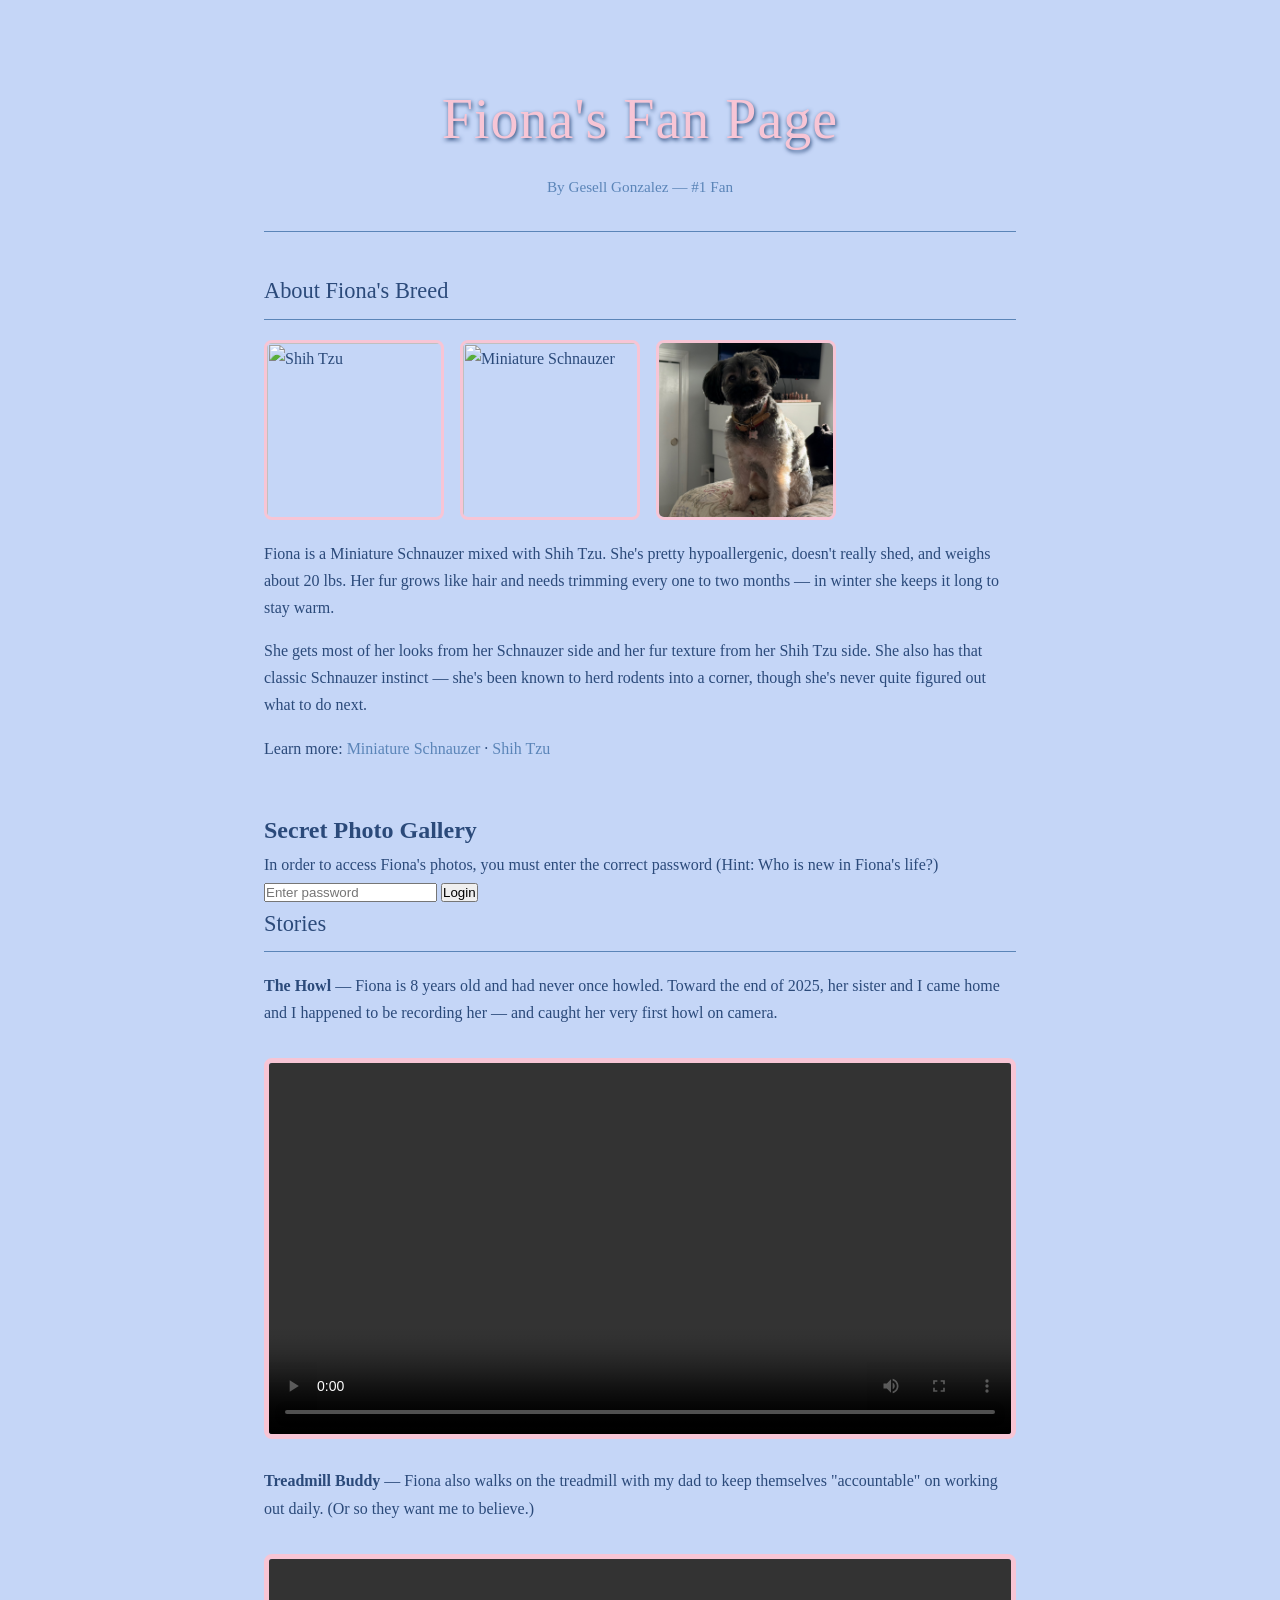
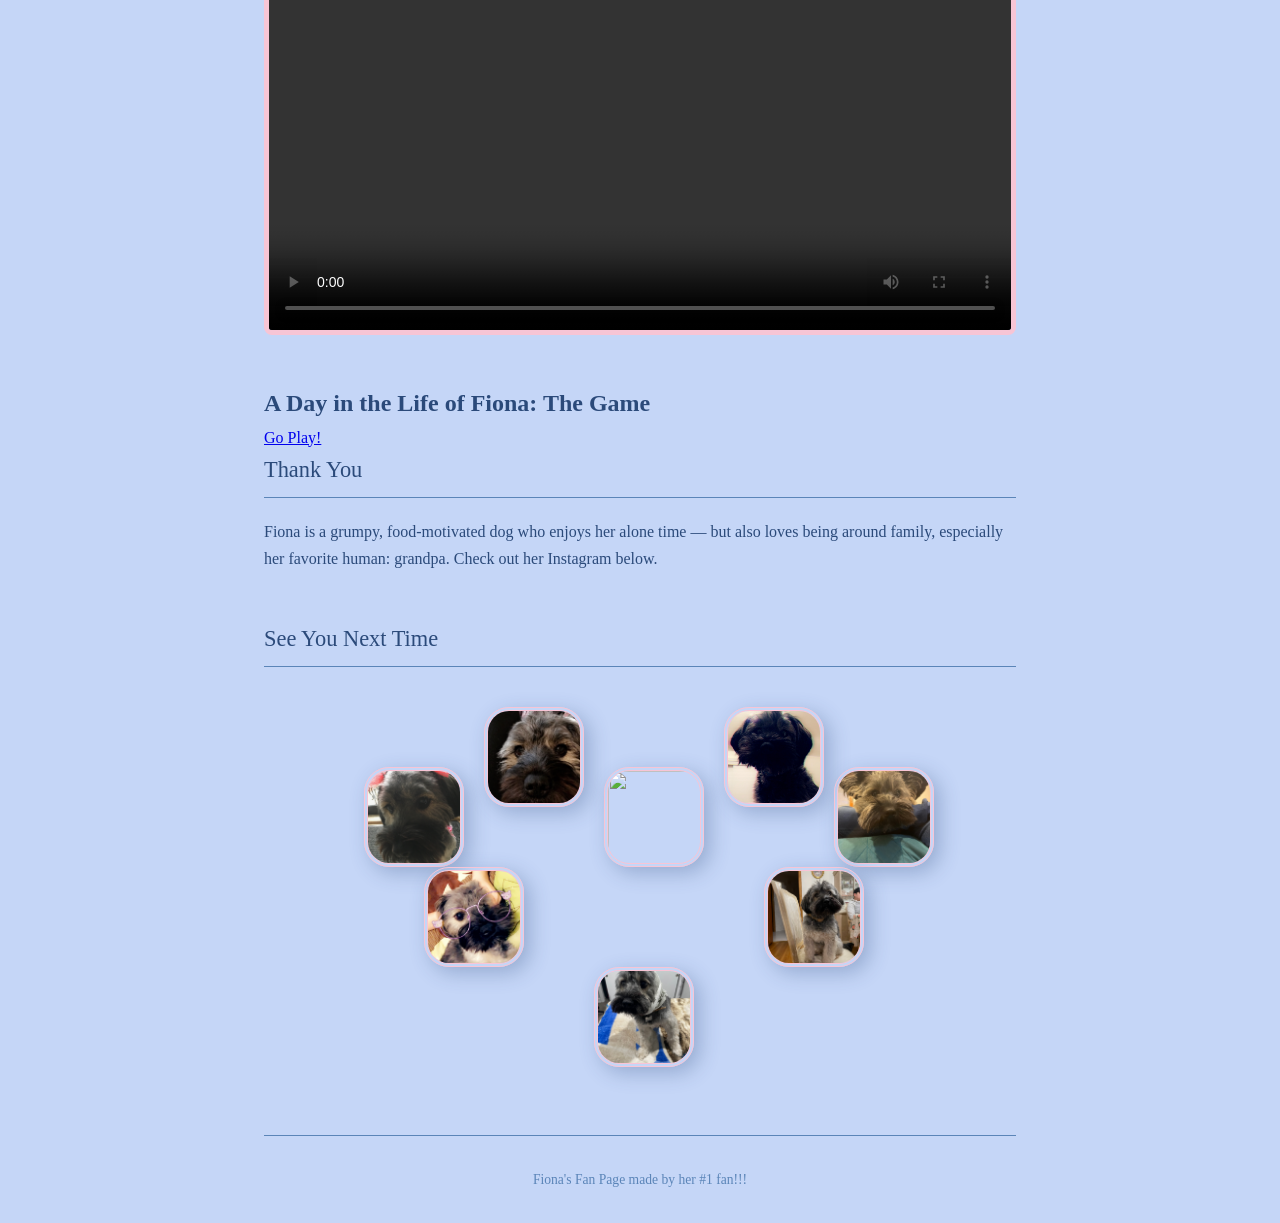
==== index.html @ a0907a74 "Website working (live server not working)" ====
<html>
  <head>
    <meta charset="UTF-8">
    <meta name="viewport" content="width=device-width, initial-scale=1.0">
    <title>Fiona's Fan Page</title>
    <link rel="stylesheet" href="style.css">
    <script src="https://cdnjs.cloudflare.com/ajax/libs/p5.js/1.10.0/p5.min.js"></script>
    <script src="https://cdnjs.cloudflare.com/ajax/libs/p5.js/1.10.0/addons/p5.sound.min.js"></script>
  </head>
  <body>

    <!-- HEADER -->
    <header>
      <h1>Fiona's Fan Page</h1>
      <p>By Gesell Gonzalez — #1 Fan</p>
    </header>

    <!-- BREED SECTION -->
    <section id="breed">
      <h2>About Fiona's Breed</h2>

      <div class="breed-images">
        <img src="https://www.akc.org/wp-content/uploads/2017/11/Shih-Tzu-On-White-01.jpg" alt="Shih Tzu">
        <img src="https://www.akc.org/wp-content/uploads/2017/11/Miniature-Schnauzer-On-White-01.jpg" alt="Miniature Schnauzer">
        <img src="media/fiona/mainFiona.jpg" alt="Fiona">
      </div>

      <p>Fiona is a Miniature Schnauzer mixed with Shih Tzu. She's pretty hypoallergenic, doesn't really shed, and weighs about 20 lbs. Her fur grows like hair and needs trimming every one to two months — in winter she keeps it long to stay warm.</p>
      <p>She gets most of her looks from her Schnauzer side and her fur texture from her Shih Tzu side. She also has that classic Schnauzer instinct — she's been known to herd rodents into a corner, though she's never quite figured out what to do next.</p>
      
      <p>
        Learn more:
        <a href="https://www.akc.org/dog-breeds/miniature-schnauzer" target="_blank">Miniature Schnauzer</a> ·
        <a href="https://www.akc.org/dog-breeds/shih-tzu/" target="_blank">Shih Tzu</a>
      </p>
    </section>

    <!-- PHOTOS SECTION -->
      <h2>Secret Photo Gallery</h2>
      <p> In order to access Fiona's photos, you must enter the correct password (Hint: Who is new in Fiona's life?)</p>  

      <input type="password" id="passwordField" placeholder="Enter password">
      <button onclick="checkPassword()">Login</button>

      <p id="message" style="color: red;"></p>

      <script>
        function checkPassword() {
          const password = document.getElementById("passwordField").value;
          const correctPassword = "Penny"; 

          if (password === correctPassword) window.location.href = "gallery.html";
          else document.getElementById("message").innerText = "Incorrect password. Try again.";
        }
      </script>
      
    <!-- <section id="sketch3D">
      <h2>Secret Photo Gallery</h2>
      <p> In order to access Fiona's photos, you must enter the correct password (Hint: Who is new in Fiona's life?)</p>
      <p> Once you are in, use the left and right arrow keys to cycle through her photos. Once you're done, zoom out for a surprise!</p>
      <div id="sketch3D-canvas"></div>
      <p id="sketch3D-counter" style="text-align: right; color: #888780; font-size: 0.85rem; margin-top: 0.5rem;"></p>
      <script src="sketch3D.js"></script>
    </section> -->

    <!-- STORIES SECTION -->
    <section id="stories">
      <h2>Stories</h2>

      <p><strong>The Howl</strong> — Fiona is 8 years old and had never once howled. Toward the end of 2025, her sister and I came home and I happened to be recording her — and caught her very first howl on camera.</p>
      <video controls>
        <source src="media/fiona/fionaHowl.mp4">
      </video>

      <p style="margin-top: 1.75rem;"><strong>Treadmill Buddy</strong> — Fiona also walks on the treadmill with my dad to keep themselves "accountable" on working out daily. (Or so they want me to believe.)</p>
      <video controls>
        <source src="media/fiona/fionaTreadmill.mp4">
      </video>
    </section>
    
    <!-- GAME SECTION -->
    <h2>A Day in the Life of Fiona: The Game</h2>
    <a href="game.html">Go Play!</a>

    <!-- <section id="game">
      <h2>A Day in the Life of Fiona: The Game</h2>
      <div id="game-canvas"></div>
      <script src="sketchGame.js"></script>
    </section> -->

    <!-- OUTRO SECTION -->
    <section id="about">
      <h2>Thank You</h2>
      <p>Fiona is a grumpy, food-motivated dog who enjoys her alone time — but also loves being around family, especially her favorite human: grandpa. Check out her Instagram below.</p>

      <div class="instagram-wrapper">
        <blockquote class="instagram-media" data-instgrm-captioned
          data-instgrm-permalink="https://www.instagram.com/p/DNeigX-MzYV/?utm_source=ig_embed&utm_campaign=loading"
          data-instgrm-version="14"
          style="background:#FFF; border:0; border-radius:8px; box-shadow:0 0 1px rgba(0,0,0,0.5),0 1px 10px rgba(0,0,0,0.15); max-width:540px; padding:0; width:100%;">
        </blockquote>
        <script async src="//www.instagram.com/embed.js"></script>
      </div>
    </section>

    <!-- END PHOTOS -->
    <section id="end-photos">
      <h2>See You Next Time</h2>
      <div id="heart-container">
        <img src="media/fiona/fe1.jpeg" class="end" id="e1">
        <img src="media/fiona/fe2.jpeg" class="end" id="e2">
        <img src="media/fiona/fe3.jpeg" class="end" id="e3">
        <img src="media/fiona/fe4.jpeg" class="end" id="e4">
        <img src="media/fiona/fe5.jpeg" class="end" id="e5">
        <img src="media/fiona/fe6.jpeg" class="end" id="e6">
        <img src="media/fiona/fe7.jpeg" class="end" id="e7">
        <img src="media/fiona/fe8.jpeg" class="end" id="e8">
      </div>
    </section>

    <footer>
      <p>Fiona's Fan Page made by her #1 fan!!!</p>
    </footer>

  </body>
</html>
---- style.css ----
/*
  Color Palette:
  - periwinkle-blue: ##c5d6f7   (page background)
  - pink: #F7C5D5  (title, accents, hover)
  - dark-blue: #2B4A7A  (headings, strong text)
  - mid-blue: #5B85B8  (links, borders, dividers)
  - white: #FFFFFF  (canvas backgrounds, inputs)
*/

/* ===== BASE ===== */
* { box-sizing: border-box; margin: 0; padding: 0; }

body {
  font-family: Georgia, serif;
  background: #c5d6f7;
  color: #2B4A7A;
  max-width: 800px;
  margin: 0 auto;
  padding: 2rem 1.5rem;
  line-height: 1.7;
}

/* ===== HEADER ===== */
header {
  text-align: center;
  padding: 2.5rem 0 2rem;
  border-bottom: 1px solid #5B85B8;
  margin-bottom: 2.5rem;
}

header h1 {
  font-family: 'Brush Script MT', cursive;
  font-size: 3.5rem;
  font-weight: normal;
  color: #F7C5D5;
  text-shadow: 1px 2px 4px rgb(43, 74, 122);
  letter-spacing: 1px;
}

header p {
  color: #5B85B8;
  font-size: 0.95rem;
  margin-top: 0.4rem;
}

/* ===== SECTIONS ===== */
section {
  margin-bottom: 3rem;
}

section h2 {
  font-size: 1.4rem;
  font-weight: normal;
  color: #2B4A7A;
  border-bottom: 1px solid #5B85B8;
  padding-bottom: 0.5rem;
  margin-bottom: 1.25rem;
}

section p {
  margin-bottom: 1rem;
  font-size: 1rem;
}

section a {
  color: #5B85B8;
  text-decoration: none;
}

section a:hover {
  color: #F7C5D5;
  text-decoration: underline;
}

/* ===== PHOTO GRID ===== */
.photo-grid {
  display: grid;
  grid-template-columns: repeat(auto-fill, minmax(180px, 1 fr));
  gap: 10px;
}

.photo-grid img {
  width: 100%;
  aspect-ratio: 1;
  object-fit: cover;
  border-radius: 8px;
  display: block;
}

.photo-grid img[src=""] {
  background: #5B85B8;
  min-height: 180px;
}

/* ===== BREED IMAGES ===== */
.breed-images {
  display: flex;
  gap: 1rem;
  margin: 1.25rem 0;
  flex-wrap: wrap;
}

.breed-images img {
  width: 180px;
  height: 180px;
  object-fit: cover;
  border-radius: 8px;
  border: 3px solid #F7C5D5;
}

/* ===== VIDEO ===== */
video {
  width: 100%;
  border-radius: 8px;
  margin-top: 1rem;
  background: #5B85B8;
  border: 5px solid #F7C5D5;
}

/* ===== PHOTO SUBSECTIONS ===== */
.photo-subsection {
  margin-bottom: 2rem;
}

.photo-subsection h3 {
  font-weight: normal;
  color: #5B85B8;
  margin-bottom: 0.75rem;
  text-transform: uppercase;
  letter-spacing: 0.08em;
  font-size: 0.8rem;
}

/* ===== 3D SKETCH CANVAS ===== */
#sketch3D-canvas {
  display: block;
  width: 100%;
  height: 500px;
  border-radius: 8px;
  background: #2B4A7A;
}

#sketch3D-counter {
  text-align: right;
  color: #5B85B8;
  font-size: 0.85rem;
  margin-top: 0.5rem;
}

/* ===== MINIGAME CANVAS ===== */
#game-canvas {
  width: 100%;
  height: 500px;
  border-radius: 8px;
  background: #2B4A7A;
}

/* ===== PASSWORD SCREEN ===== */
#sketch3D-canvas input {
  display: block;
  margin: 1rem auto 0.5rem;
  padding: 0.5rem 1rem;
  font-family: Georgia, serif;
  font-size: 0.95rem;
  color: #2B4A7A;
  background: rgba(255, 255, 255, 0.95);
  border: 1px solid #5B85B8;
  border-radius: 8px;
  outline: none;
  width: 200px;
  text-align: center;
}

#sketch3D-canvas input:focus {
  border-color: #F7C5D5;
}

#sketch3D-canvas button {
  display: block;
  margin: 0 auto;
  padding: 0.4rem 1.5rem;
  font-family: Georgia, serif;
  font-size: 0.9rem;
  color: #2B4A7A;
  background: rgba(255, 255, 255, 0.95);
  border: 1px solid #5B85B8;
  border-radius: 8px;
  cursor: pointer;
}

#sketch3D-canvas button:hover {
  background: #F7C5D5;
  border-color: #F7C5D5;
  color: #2B4A7A;
}

#sketch3D-canvas p {
  text-align: center;
  color: #F7C5D5;
  font-size: 0.85rem;
  margin-top: 0.5rem;
}

/* ===== INSTAGRAM EMBED ===== */
.instagram-wrapper {
  margin-top: 1rem;
}

/* ===== HEART PHOTO COLLAGE ===== */
#heart-container {
  position: relative;
  width: 100%;
  height: 400px;
}

.end {
  position: absolute;
  border-radius: 25px;
  border: 4px double #F7C5D5;
  width: 100px;
  height: 100px;
  object-fit: cover;
  box-shadow: 6px 6px 20px rgba(43, 74, 122, 0.3);
}

#e1 { top: 80px;  left: 340px; }
#e2 { top: 20px;  left: 220px; }
#e3 { top: 20px;  left: 460px; }
#e4 { top: 80px;  left: 100px; }
#e5 { top: 80px;  left: 570px; }
#e6 { top: 180px; left: 160px; }
#e7 { top: 180px; left: 500px; }
#e8 { top: 280px; left: 330px; }

/* ===== FOOTER ===== */
footer {
  text-align: center;
  color: #5B85B8;
  font-size: 0.85rem;
  padding-top: 2rem;
  border-top: 1px solid #5B85B8;
}
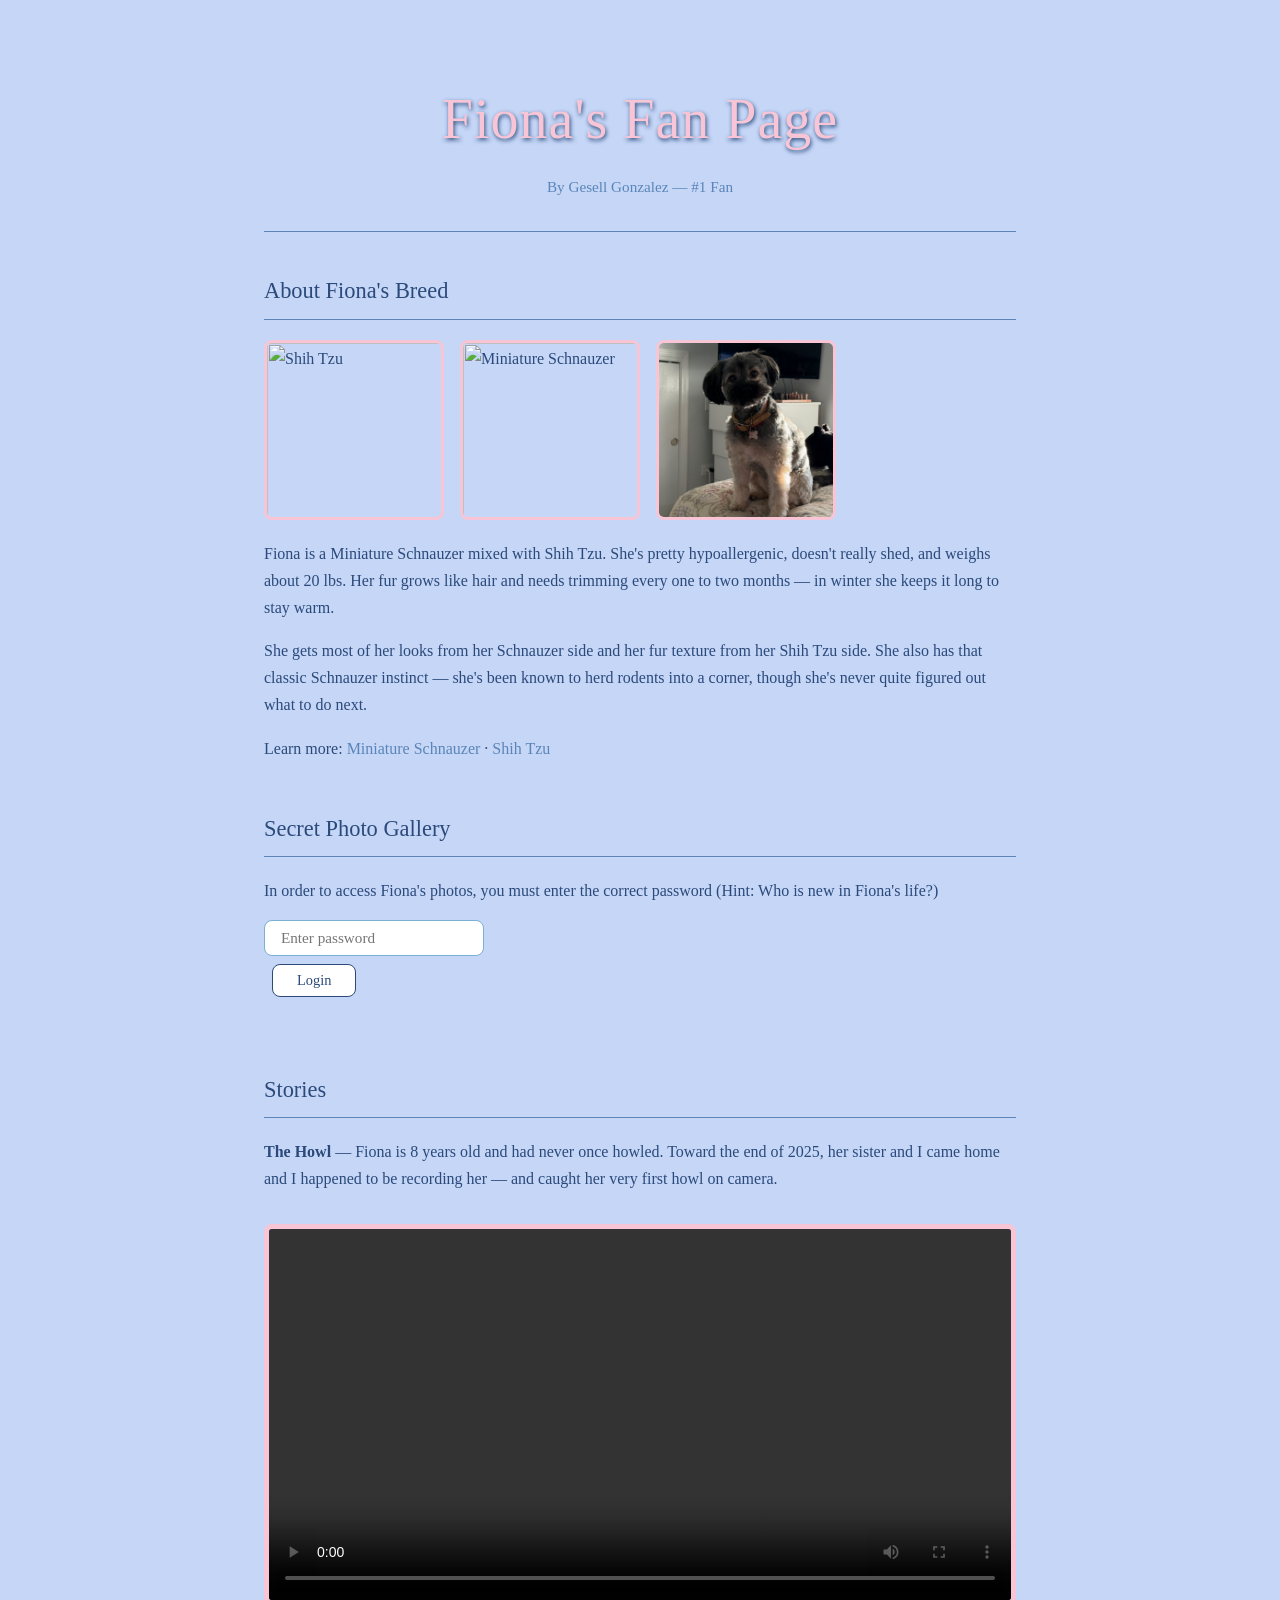
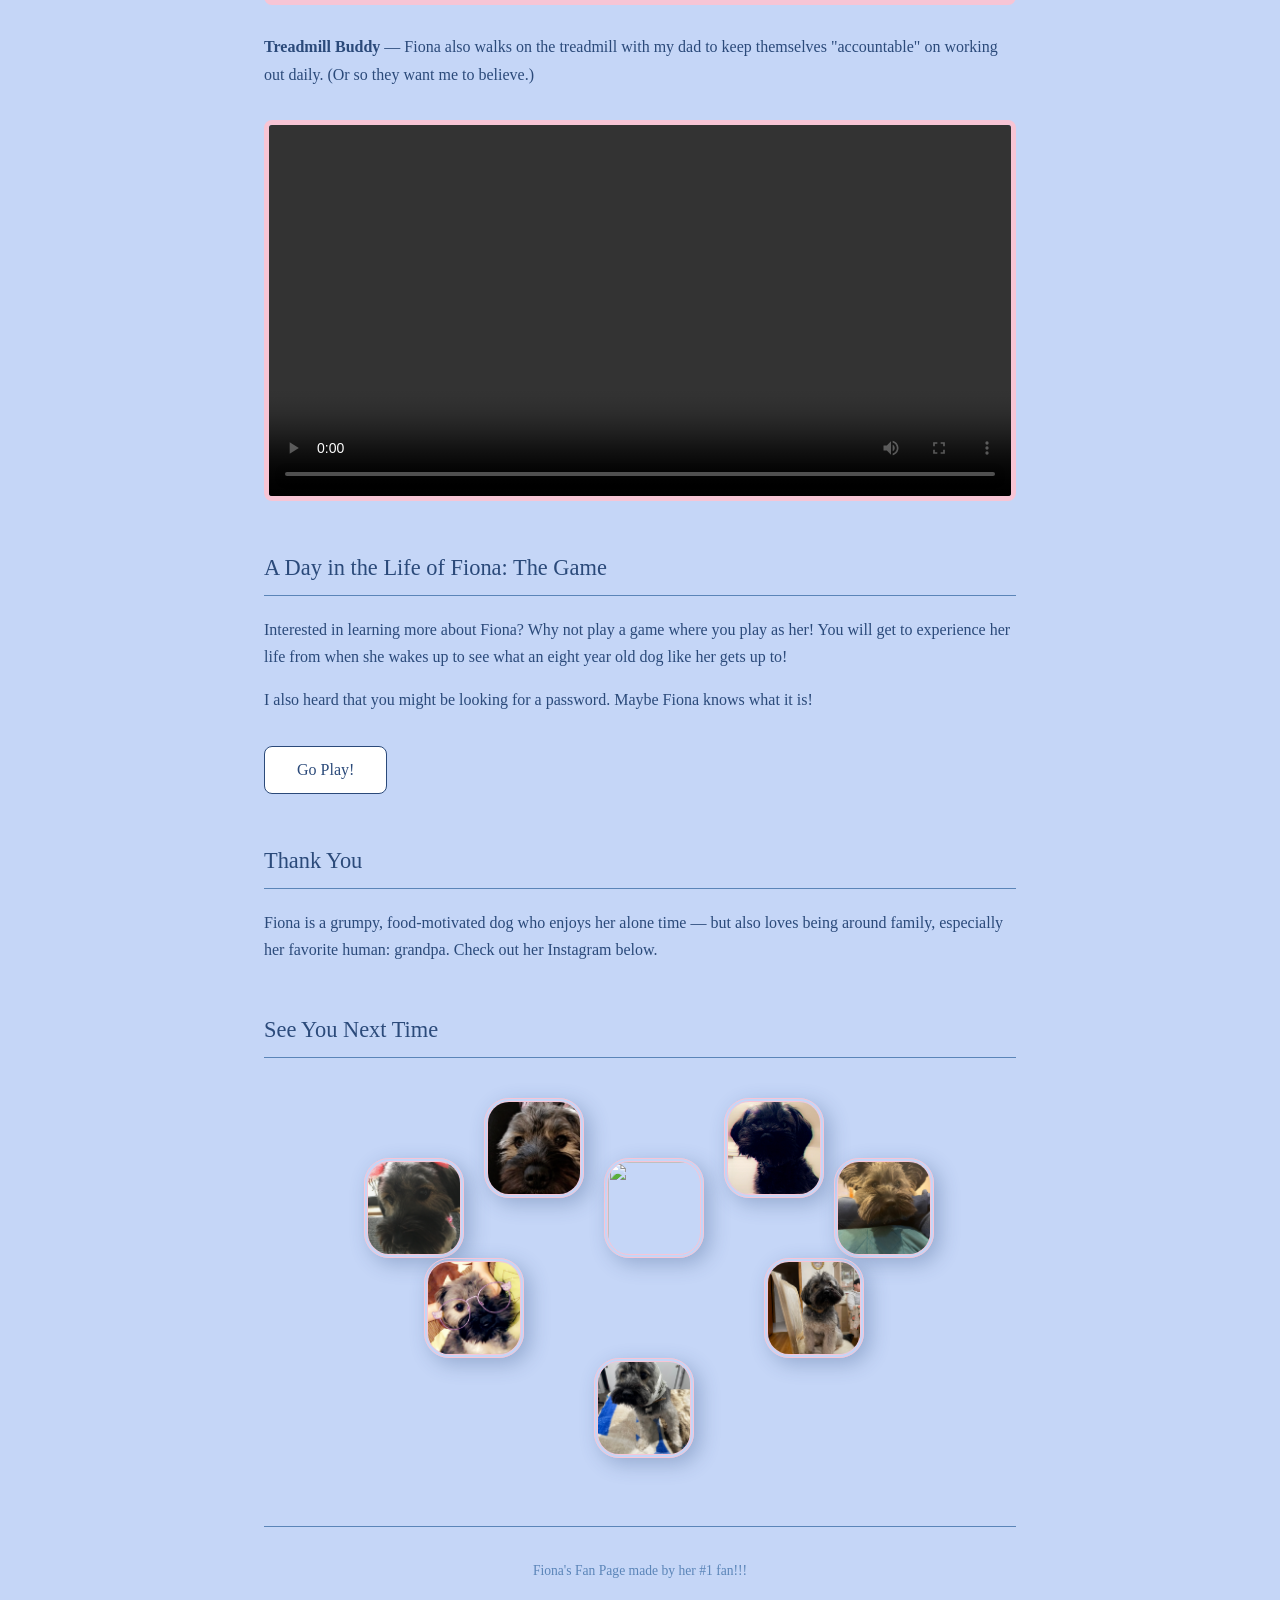
==== commit 81e0dc86: "Added media, arrow functionality on gallery, styling of links" ====
--- a/index.html
+++ b/index.html
@@ -36,6 +36,7 @@
     </section>
 
     <!-- PHOTOS SECTION -->
+    <section id = "photosIntro">
       <h2>Secret Photo Gallery</h2>
       <p> In order to access Fiona's photos, you must enter the correct password (Hint: Who is new in Fiona's life?)</p>  
 
@@ -49,19 +50,11 @@
           const password = document.getElementById("passwordField").value;
           const correctPassword = "Penny"; 
 
-          if (password === correctPassword) window.location.href = "gallery.html";
+          if (password === correctPassword) window.location.href = "/gallery.html"; // Change to "gallery.html"
           else document.getElementById("message").innerText = "Incorrect password. Try again.";
         }
       </script>
-      
-    <!-- <section id="sketch3D">
-      <h2>Secret Photo Gallery</h2>
-      <p> In order to access Fiona's photos, you must enter the correct password (Hint: Who is new in Fiona's life?)</p>
-      <p> Once you are in, use the left and right arrow keys to cycle through her photos. Once you're done, zoom out for a surprise!</p>
-      <div id="sketch3D-canvas"></div>
-      <p id="sketch3D-counter" style="text-align: right; color: #888780; font-size: 0.85rem; margin-top: 0.5rem;"></p>
-      <script src="sketch3D.js"></script>
-    </section> -->
+    </section>
 
     <!-- STORIES SECTION -->
     <section id="stories">
@@ -79,14 +72,12 @@
     </section>
     
     <!-- GAME SECTION -->
-    <h2>A Day in the Life of Fiona: The Game</h2>
-    <a href="game.html">Go Play!</a>
-
-    <!-- <section id="game">
+    <section id = "gameIntro">
       <h2>A Day in the Life of Fiona: The Game</h2>
-      <div id="game-canvas"></div>
-      <script src="sketchGame.js"></script>
-    </section> -->
+      <p>Interested in learning more about Fiona? Why not play a game where you play as her! You will get to experience her life from when she wakes up to see what an eight year old dog like her gets up to!</p>
+      <p>I also heard that you might be looking for a password. Maybe Fiona knows what it is!</p>
+      <a id = "game-link" href="/game.html">Go Play!</a> <!-- Change to "game.html"-->
+    </section>
 
     <!-- OUTRO SECTION -->
     <section id="about">
--- a/style.css
+++ b/style.css
@@ -131,6 +131,49 @@
   font-size: 0.8rem;
 }
 
+/* ===== PASSWORD GATE ===== */
+#passwordField {
+  display: block;
+  margin: 1rem 0 0.5rem;
+  padding: 0.5rem 1rem;
+  font-family: Georgia, serif;
+  font-size: 0.95rem;
+  color: #2B4A7A;
+  background: #ffffff;
+  border: 1px solid #7BAFD4;
+  border-radius: 8px;
+  outline: none;
+  width: 220px;
+}
+
+#passwordField:focus {
+  border-color: #2B4A7A;
+}
+
+#passwordField + button {
+  display: inline-block;
+  padding: 0.45rem 1.5rem;
+  font-family: Georgia, serif;
+  font-size: 0.9rem;
+  color: #2B4A7A;
+  background: #ffffff;
+  border: 1px solid #2B4A7A;
+  border-radius: 8px;
+  cursor: pointer;
+  margin-left: 0.5rem;
+}
+
+#passwordField + button:hover {
+  background: #F7C5D5;
+  border-color: #F7C5D5;
+}
+
+#message {
+  font-size: 0.85rem;
+  margin-top: 0.4rem;
+  min-height: 1.2rem;
+}
+
 /* ===== 3D SKETCH CANVAS ===== */
 #sketch3D-canvas {
   display: block;
@@ -147,58 +190,33 @@
   margin-top: 0.5rem;
 }
 
+/* ===== GAME LINK BUTTON ===== */
+#game-link {
+  display: inline-block;
+  margin-top: 1rem;
+  padding: 0.6rem 2rem;
+  font-family: Georgia, serif;
+  font-size: 1rem;
+  color: #2B4A7A;
+  background: #ffffff;
+  border: 1px solid #2B4A7A;
+  border-radius: 8px;
+  text-decoration: none;
+  cursor: pointer;
+}
+
+#game-link:hover {
+  background: #F7C5D5;
+  border-color: #F7C5D5;
+  color: #2B4A7A;
+}
+
 /* ===== MINIGAME CANVAS ===== */
 #game-canvas {
   width: 100%;
   height: 500px;
   border-radius: 8px;
   background: #2B4A7A;
-}
-
-/* ===== PASSWORD SCREEN ===== */
-#sketch3D-canvas input {
-  display: block;
-  margin: 1rem auto 0.5rem;
-  padding: 0.5rem 1rem;
-  font-family: Georgia, serif;
-  font-size: 0.95rem;
-  color: #2B4A7A;
-  background: rgba(255, 255, 255, 0.95);
-  border: 1px solid #5B85B8;
-  border-radius: 8px;
-  outline: none;
-  width: 200px;
-  text-align: center;
-}
-
-#sketch3D-canvas input:focus {
-  border-color: #F7C5D5;
-}
-
-#sketch3D-canvas button {
-  display: block;
-  margin: 0 auto;
-  padding: 0.4rem 1.5rem;
-  font-family: Georgia, serif;
-  font-size: 0.9rem;
-  color: #2B4A7A;
-  background: rgba(255, 255, 255, 0.95);
-  border: 1px solid #5B85B8;
-  border-radius: 8px;
-  cursor: pointer;
-}
-
-#sketch3D-canvas button:hover {
-  background: #F7C5D5;
-  border-color: #F7C5D5;
-  color: #2B4A7A;
-}
-
-#sketch3D-canvas p {
-  text-align: center;
-  color: #F7C5D5;
-  font-size: 0.85rem;
-  margin-top: 0.5rem;
 }
 
 /* ===== INSTAGRAM EMBED ===== */
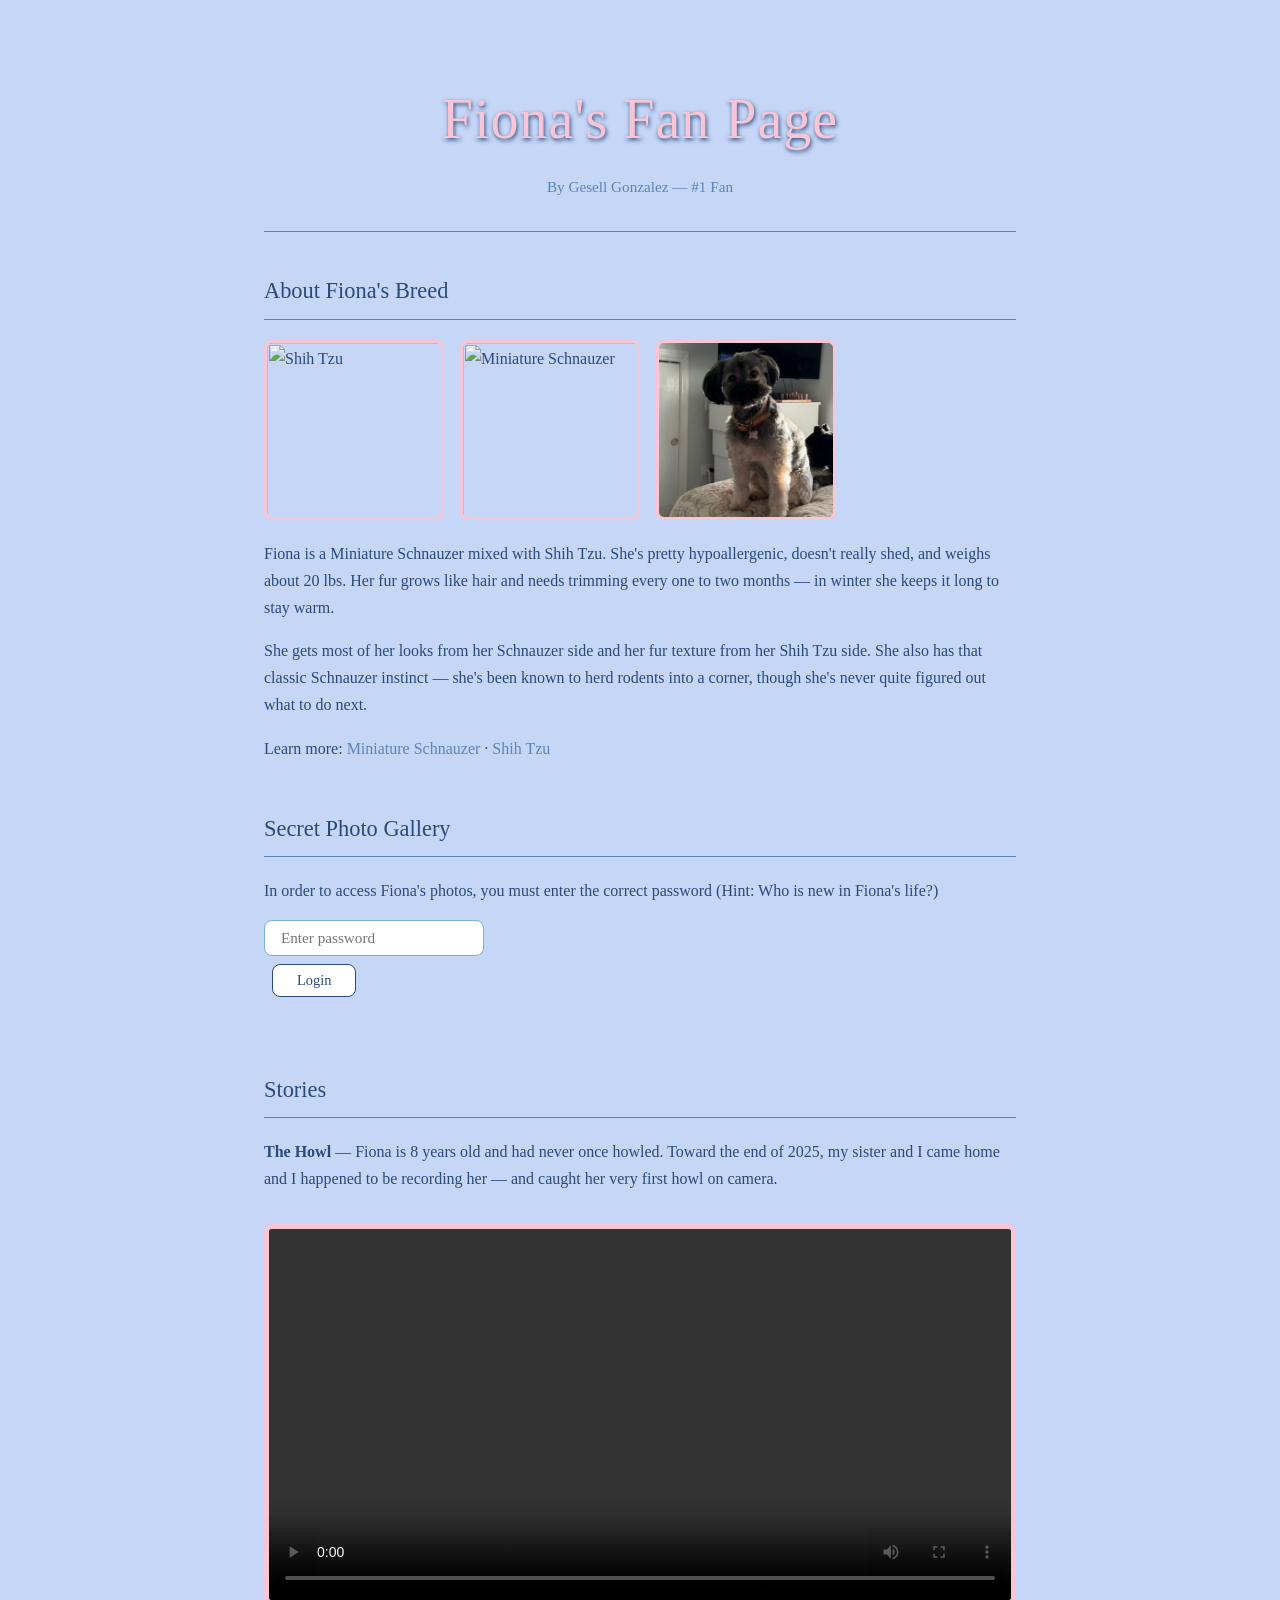
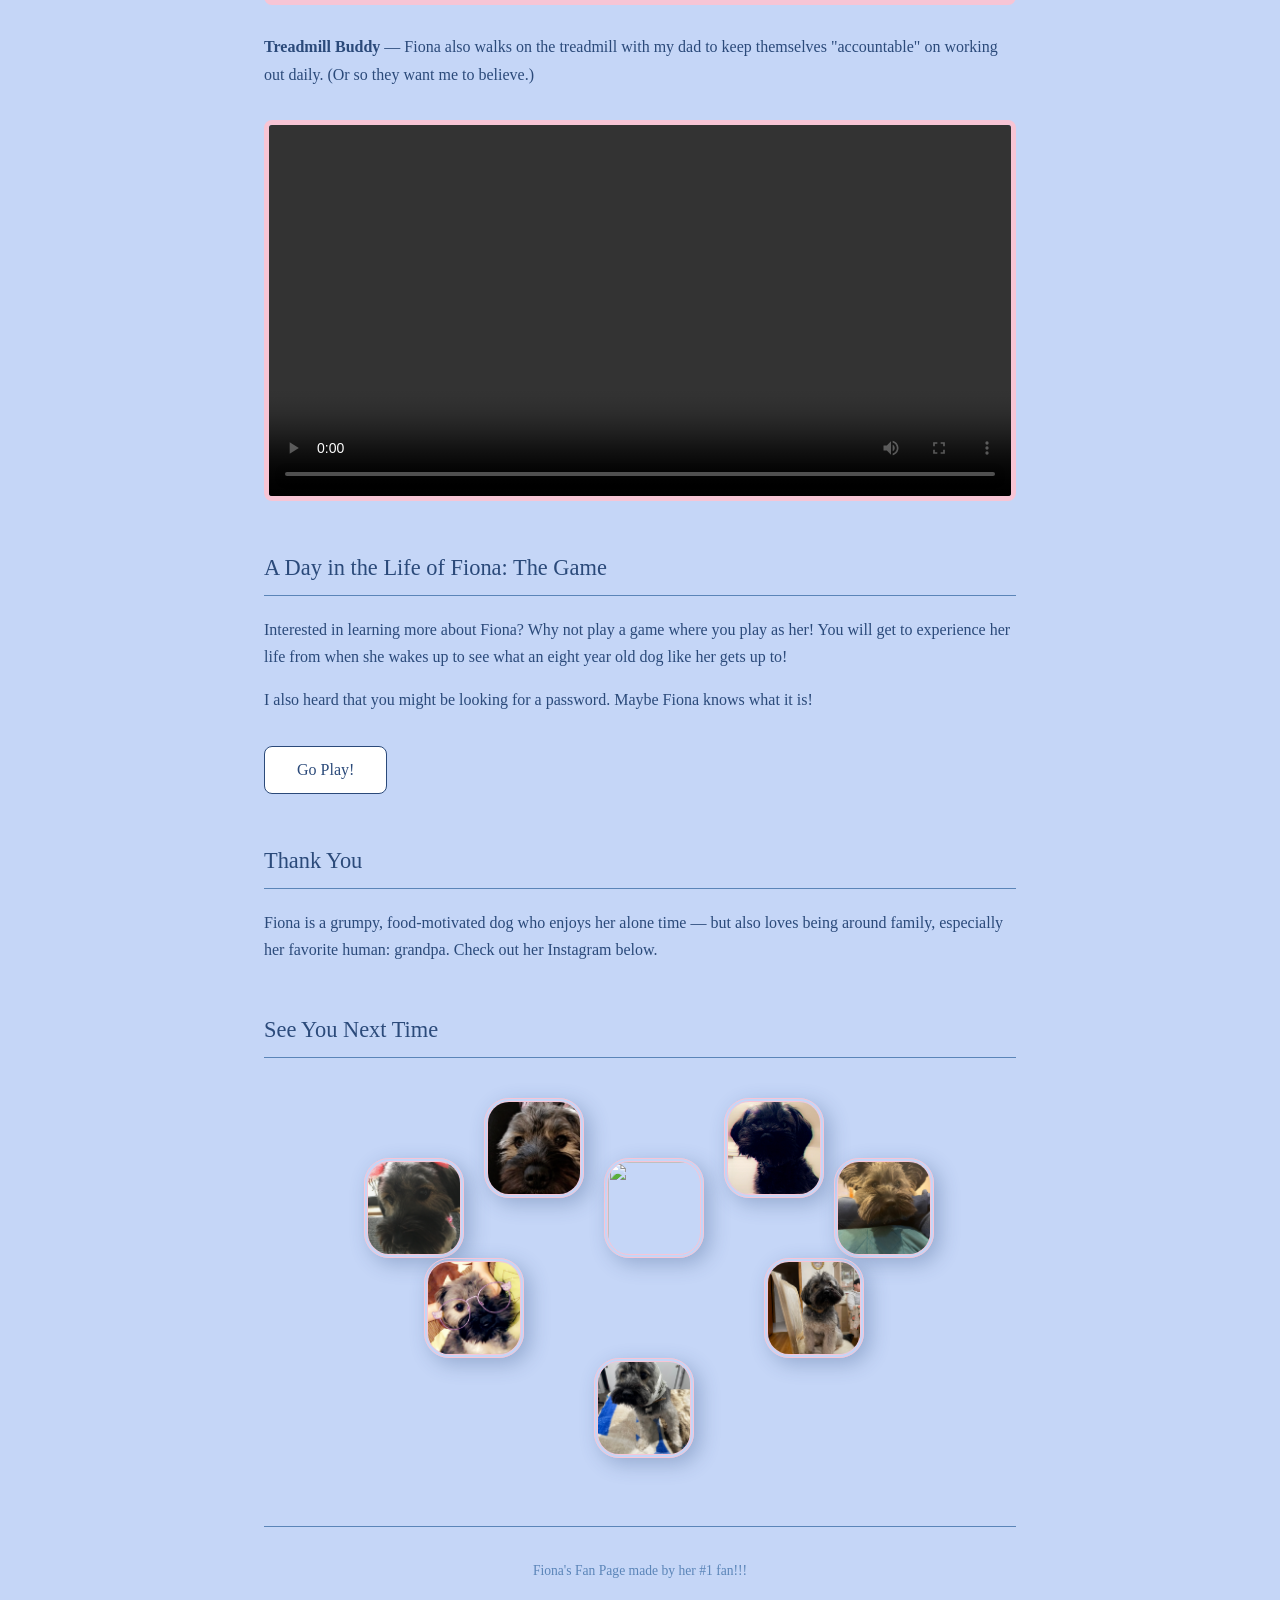
==== commit f5a72c05: "HTML edit" ====
--- a/index.html
+++ b/index.html
@@ -60,7 +60,7 @@
     <section id="stories">
       <h2>Stories</h2>
 
-      <p><strong>The Howl</strong> — Fiona is 8 years old and had never once howled. Toward the end of 2025, her sister and I came home and I happened to be recording her — and caught her very first howl on camera.</p>
+      <p><strong>The Howl</strong> — Fiona is 8 years old and had never once howled. Toward the end of 2025, my sister and I came home and I happened to be recording her — and caught her very first howl on camera.</p>
       <video controls>
         <source src="media/fiona/fionaHowl.mp4">
       </video>
--- a/style.css
+++ b/style.css
@@ -1,12 +1,3 @@
-/*
-  Color Palette:
-  - periwinkle-blue: ##c5d6f7   (page background)
-  - pink: #F7C5D5  (title, accents, hover)
-  - dark-blue: #2B4A7A  (headings, strong text)
-  - mid-blue: #5B85B8  (links, borders, dividers)
-  - white: #FFFFFF  (canvas backgrounds, inputs)
-*/
-
 /* ===== BASE ===== */
 * { box-sizing: border-box; margin: 0; padding: 0; }
 
@@ -181,13 +172,6 @@
   height: 500px;
   border-radius: 8px;
   background: #2B4A7A;
-}
-
-#sketch3D-counter {
-  text-align: right;
-  color: #5B85B8;
-  font-size: 0.85rem;
-  margin-top: 0.5rem;
 }
 
 /* ===== GAME LINK BUTTON ===== */
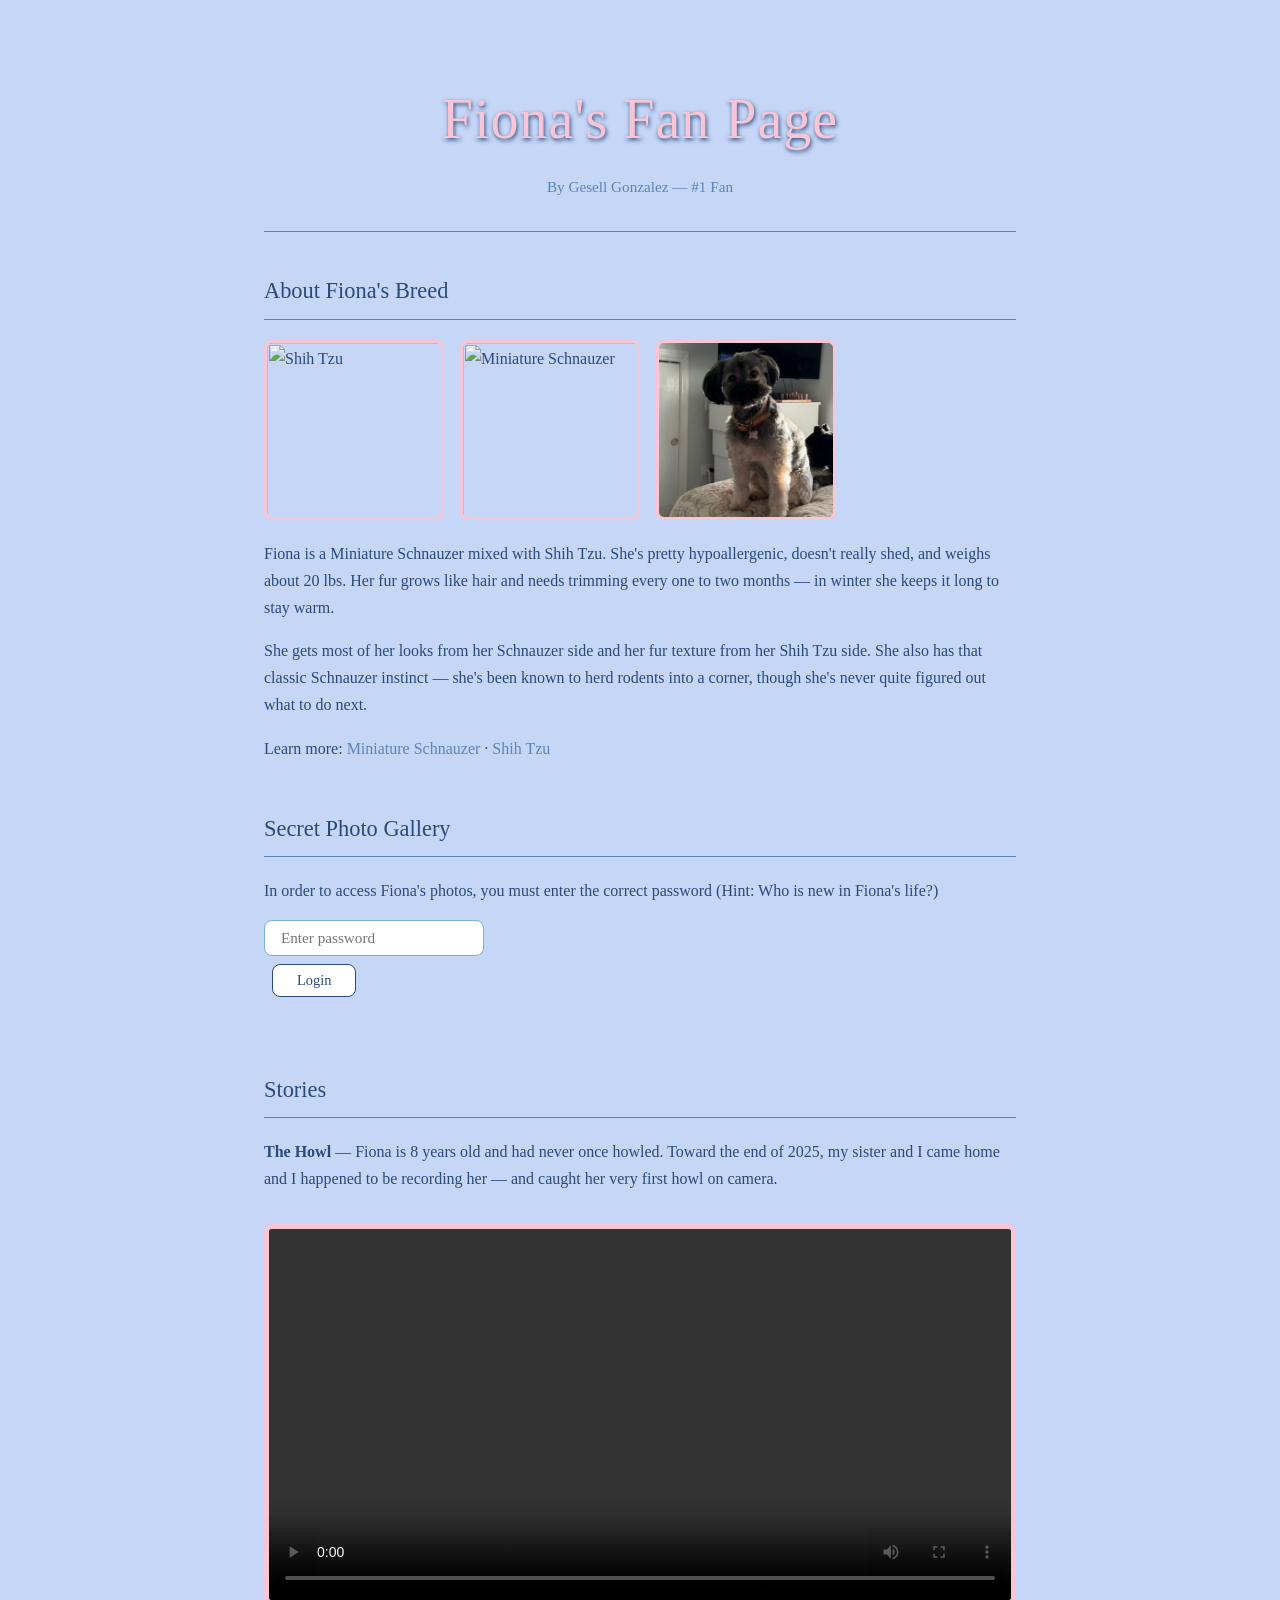
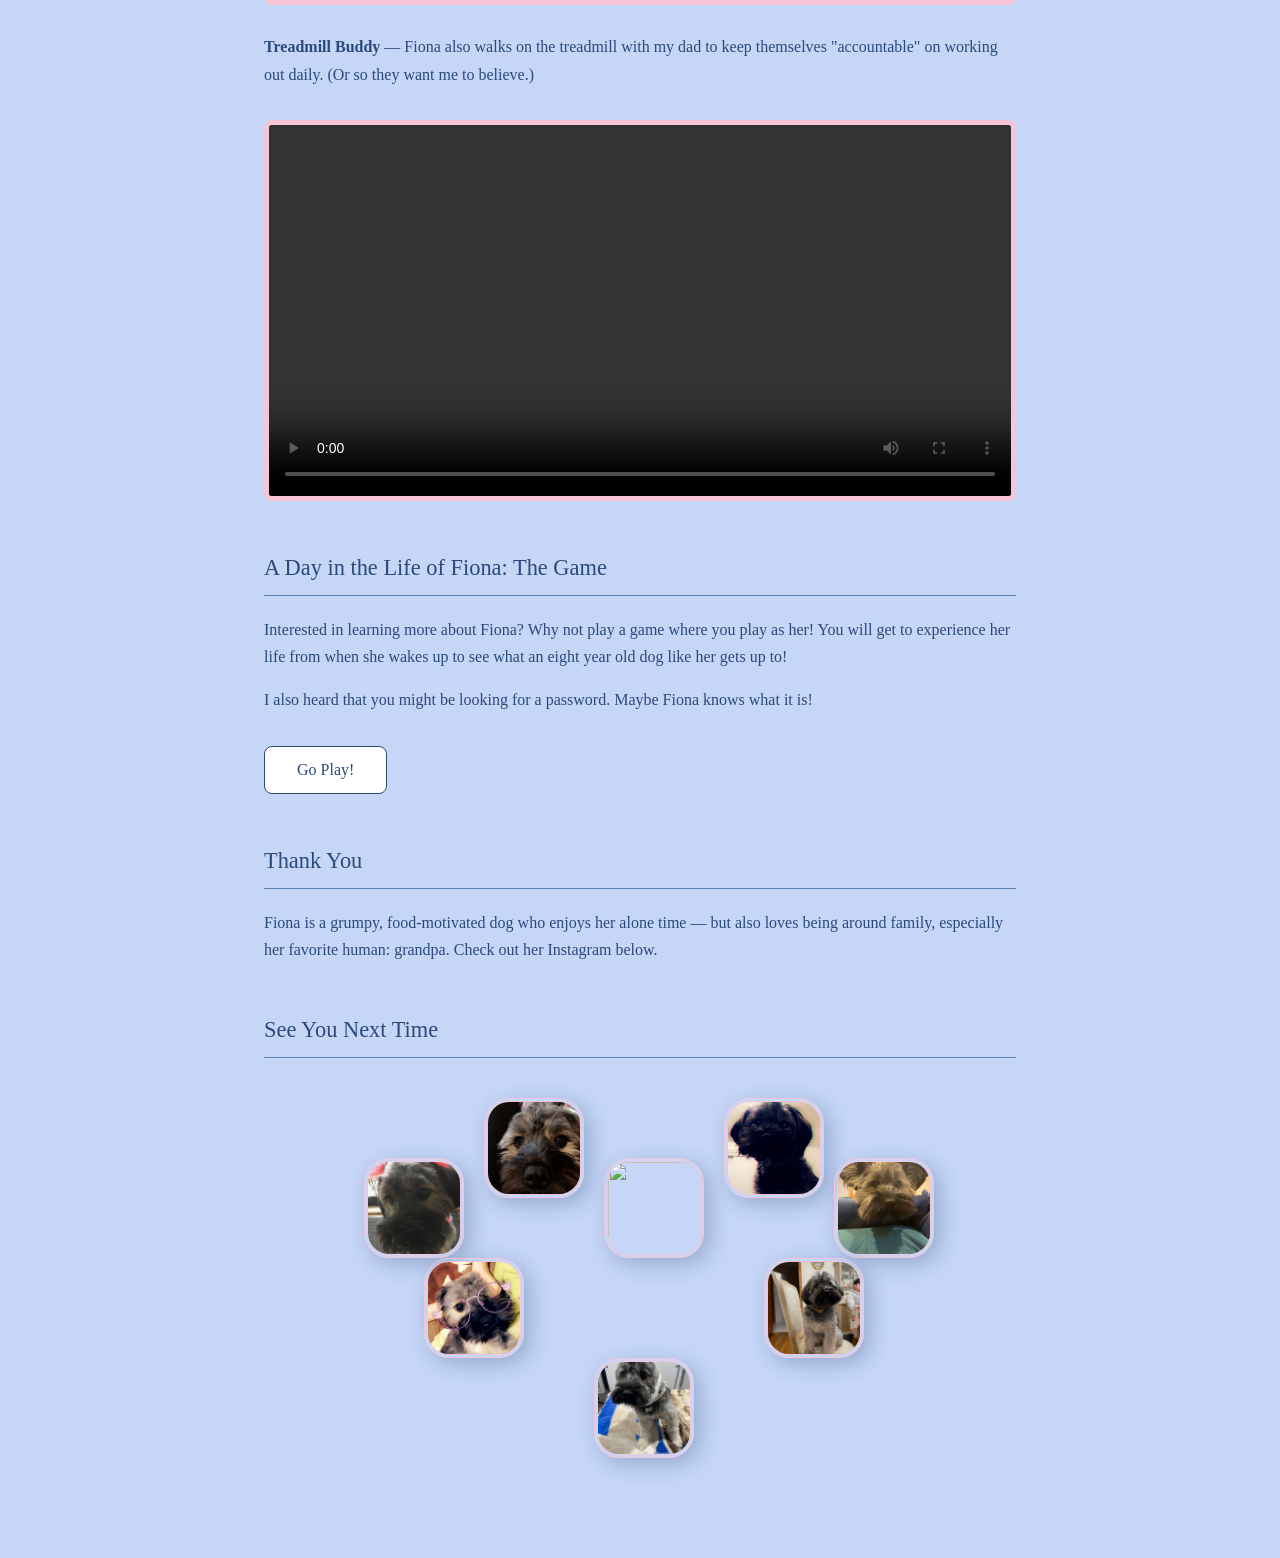
==== commit d96e1e0d: "removed test.js, small changes to html and css, game.html changed to sketchGame.js" ====
--- a/index.html
+++ b/index.html
@@ -108,10 +108,5 @@
         <img src="media/fiona/fe8.jpeg" class="end" id="e8">
       </div>
     </section>
-
-    <footer>
-      <p>Fiona's Fan Page made by her #1 fan!!!</p>
-    </footer>
-
   </body>
 </html>
--- a/style.css
+++ b/style.css
@@ -1,4 +1,4 @@
-/* ===== BASE ===== */
+/* ===== BODY STUFF ===== */
 * { box-sizing: border-box; margin: 0; padding: 0; }
 
 body {
@@ -11,7 +11,7 @@
   line-height: 1.7;
 }
 
-/* ===== HEADER ===== */
+/* ===== HEADERS ===== */
 header {
   text-align: center;
   padding: 2.5rem 0 2rem;
@@ -122,7 +122,7 @@
   font-size: 0.8rem;
 }
 
-/* ===== PASSWORD GATE ===== */
+/* ===== PASSWORD BOX ===== */
 #passwordField {
   display: block;
   margin: 1rem 0 0.5rem;
@@ -165,7 +165,7 @@
   min-height: 1.2rem;
 }
 
-/* ===== 3D SKETCH CANVAS ===== */
+/* ===== 3D SKETCH ===== */
 #sketch3D-canvas {
   display: block;
   width: 100%;
@@ -174,7 +174,7 @@
   background: #2B4A7A;
 }
 
-/* ===== GAME LINK BUTTON ===== */
+/* ===== GAME BUTTON ===== */
 #game-link {
   display: inline-block;
   margin-top: 1rem;
@@ -195,7 +195,7 @@
   color: #2B4A7A;
 }
 
-/* ===== MINIGAME CANVAS ===== */
+/* ===== GAME ===== */
 #game-canvas {
   width: 100%;
   height: 500px;
@@ -208,7 +208,7 @@
   margin-top: 1rem;
 }
 
-/* ===== HEART PHOTO COLLAGE ===== */
+/* ===== HEART PHOTOS ===== */
 #heart-container {
   position: relative;
   width: 100%;
@@ -232,13 +232,4 @@
 #e5 { top: 80px;  left: 570px; }
 #e6 { top: 180px; left: 160px; }
 #e7 { top: 180px; left: 500px; }
-#e8 { top: 280px; left: 330px; }
-
-/* ===== FOOTER ===== */
-footer {
-  text-align: center;
-  color: #5B85B8;
-  font-size: 0.85rem;
-  padding-top: 2rem;
-  border-top: 1px solid #5B85B8;
-}+#e8 { top: 280px; left: 330px; }
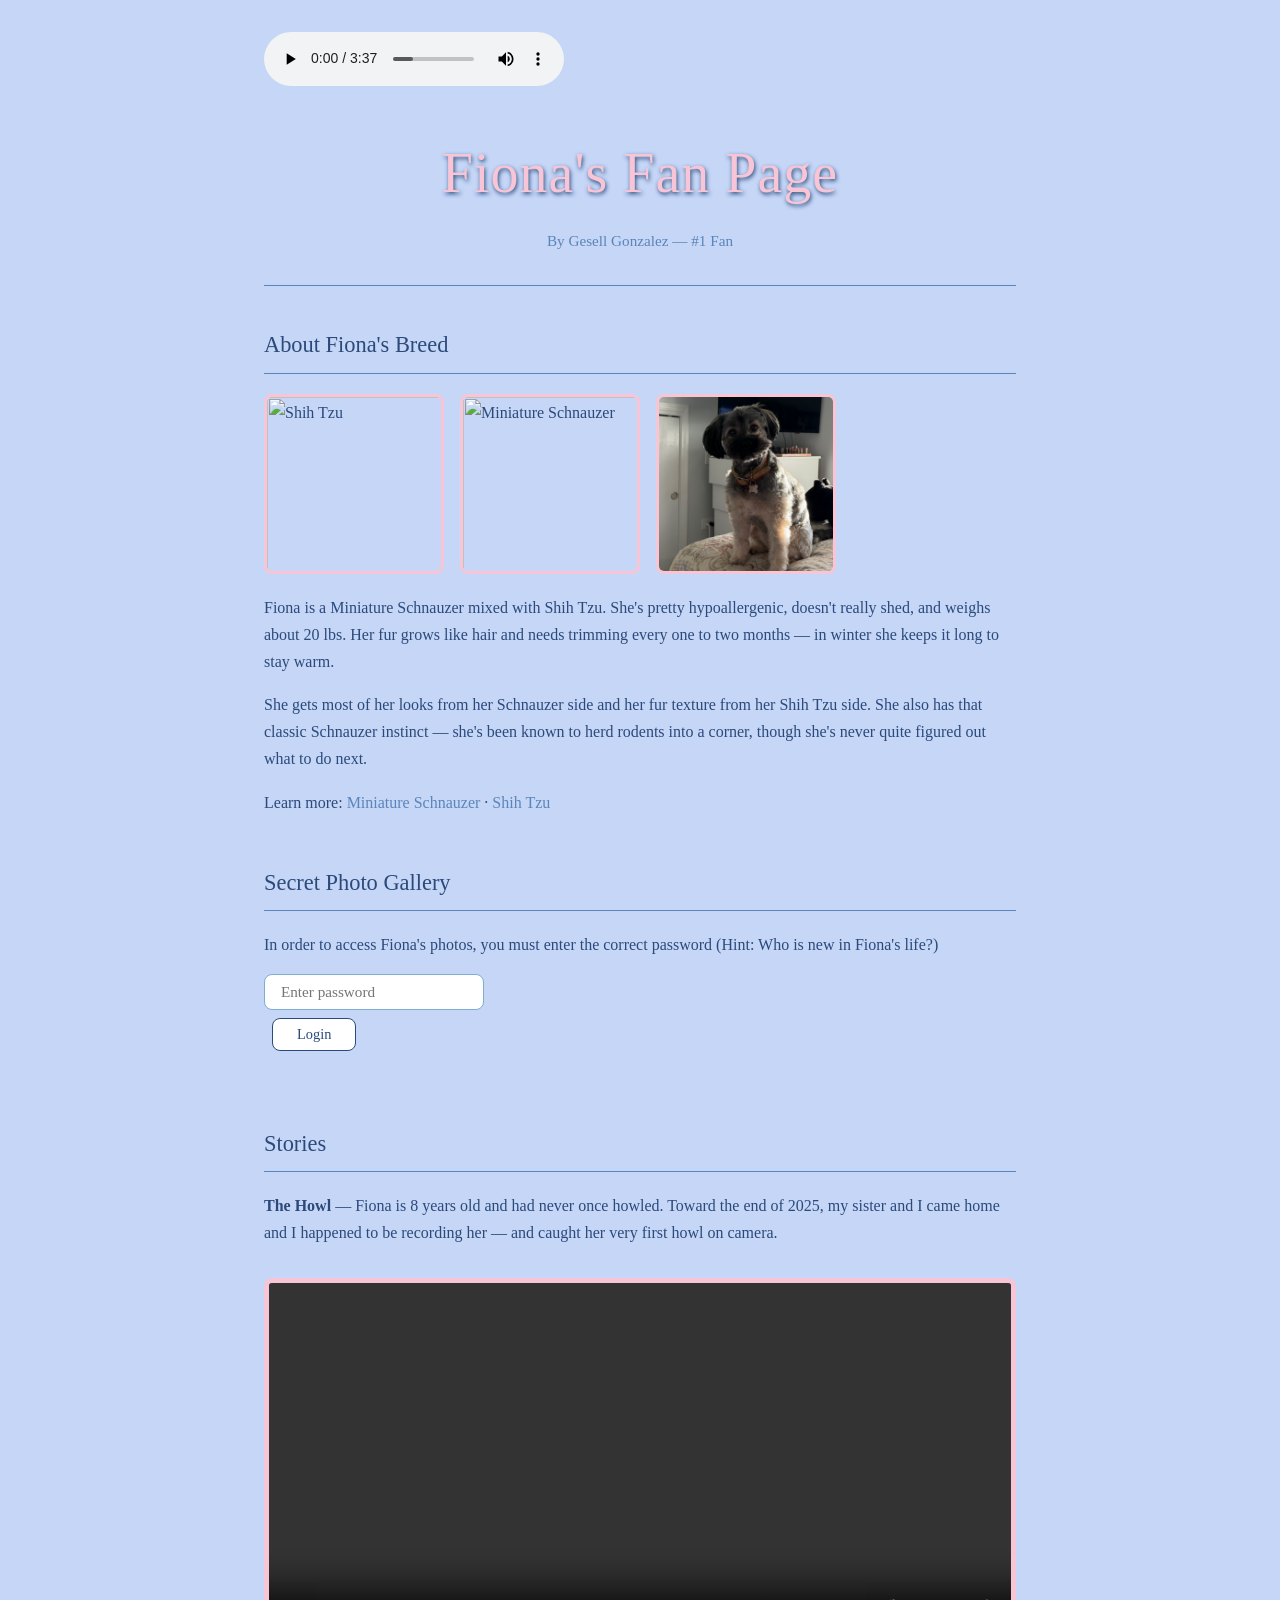
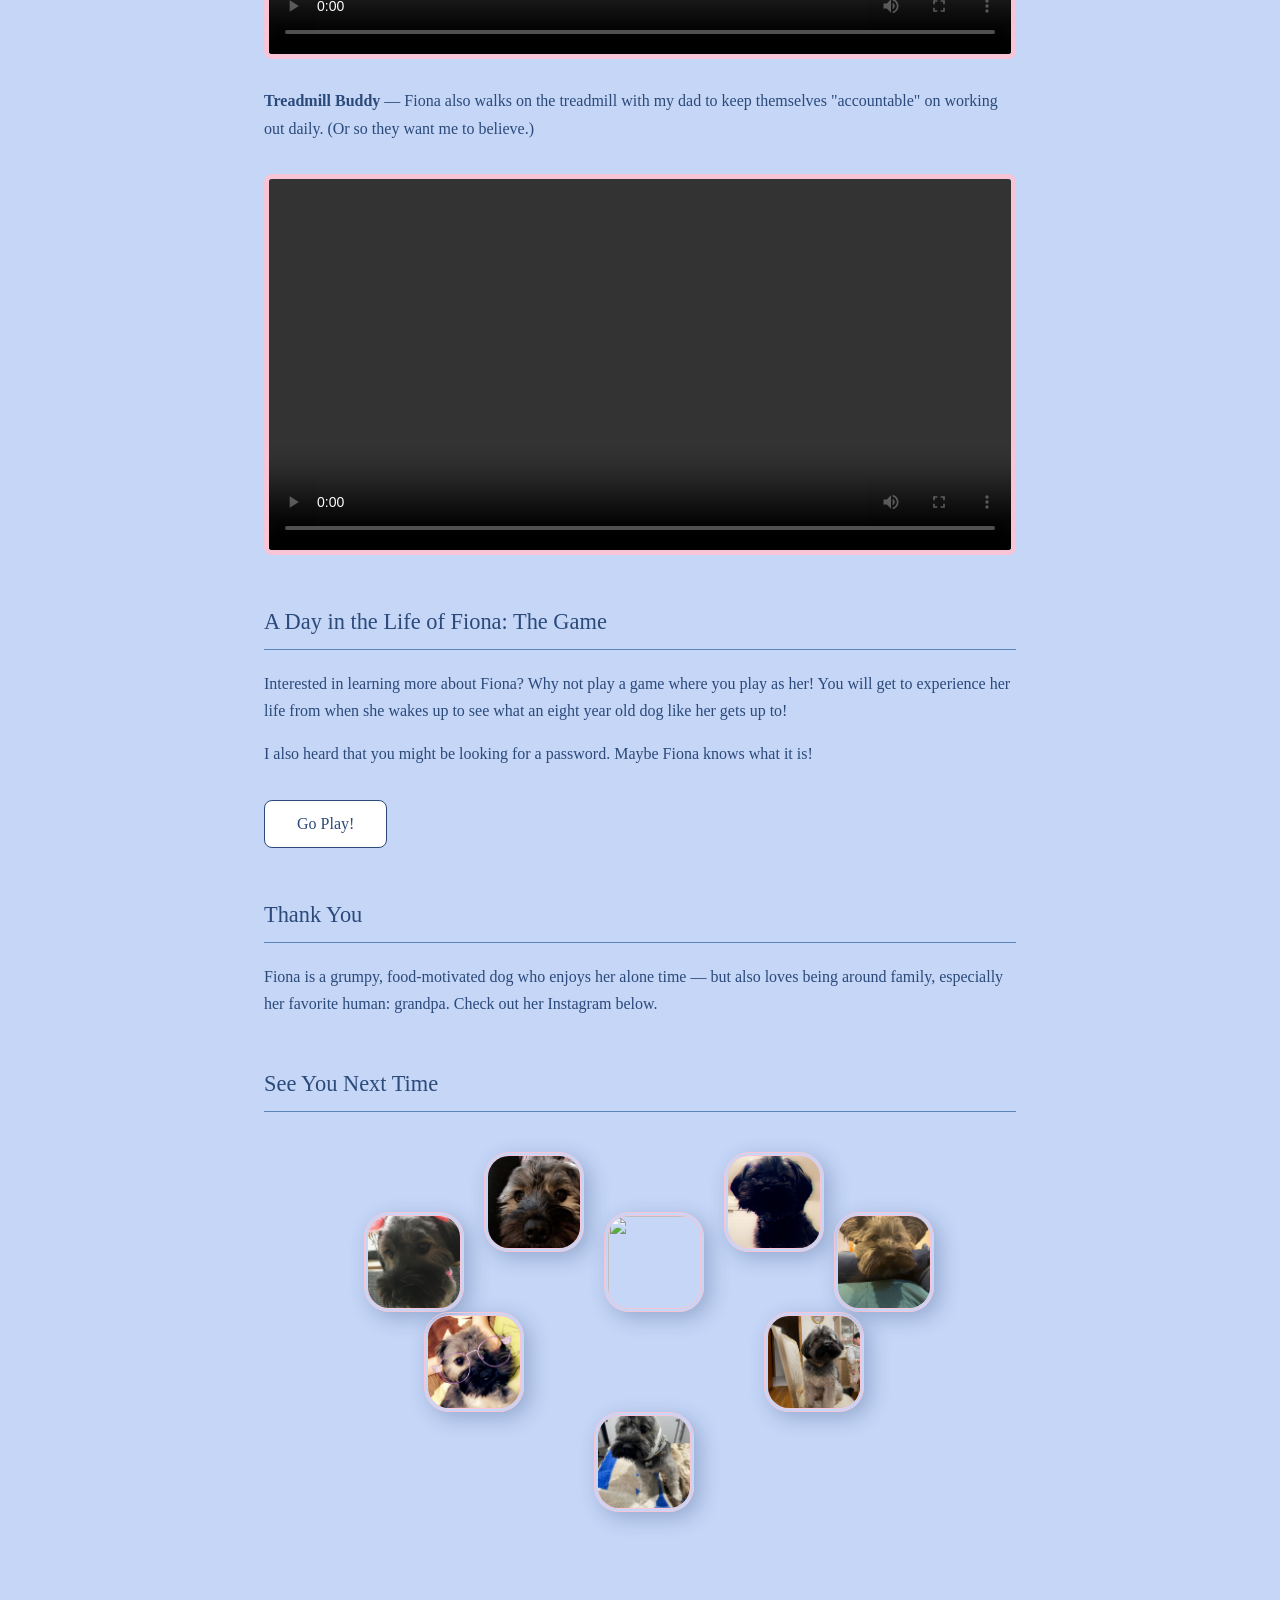
==== commit a160f1a8: "Final changes: audio added" ====
--- a/index.html
+++ b/index.html
@@ -8,6 +8,9 @@
     <script src="https://cdnjs.cloudflare.com/ajax/libs/p5.js/1.10.0/addons/p5.sound.min.js"></script>
   </head>
   <body>
+    <audio controls autoplay>
+      <source src = "media/other/Fortunate Change(2).mp3" type="audio/mpeg">
+    </audio>
 
     <!-- HEADER -->
     <header>
@@ -50,7 +53,7 @@
           const password = document.getElementById("passwordField").value;
           const correctPassword = "Penny"; 
 
-          if (password === correctPassword) window.location.href = "/gallery.html"; // Change to "gallery.html"
+          if (password === correctPassword) window.location.href = "gallery.html"; // Change to "gallery.html"
           else document.getElementById("message").innerText = "Incorrect password. Try again.";
         }
       </script>
@@ -76,7 +79,7 @@
       <h2>A Day in the Life of Fiona: The Game</h2>
       <p>Interested in learning more about Fiona? Why not play a game where you play as her! You will get to experience her life from when she wakes up to see what an eight year old dog like her gets up to!</p>
       <p>I also heard that you might be looking for a password. Maybe Fiona knows what it is!</p>
-      <a id = "game-link" href="/game.html">Go Play!</a> <!-- Change to "game.html"-->
+      <a id = "game-link" href="game.html">Go Play!</a> <!-- Change to "game.html"-->
     </section>
 
     <!-- OUTRO SECTION -->
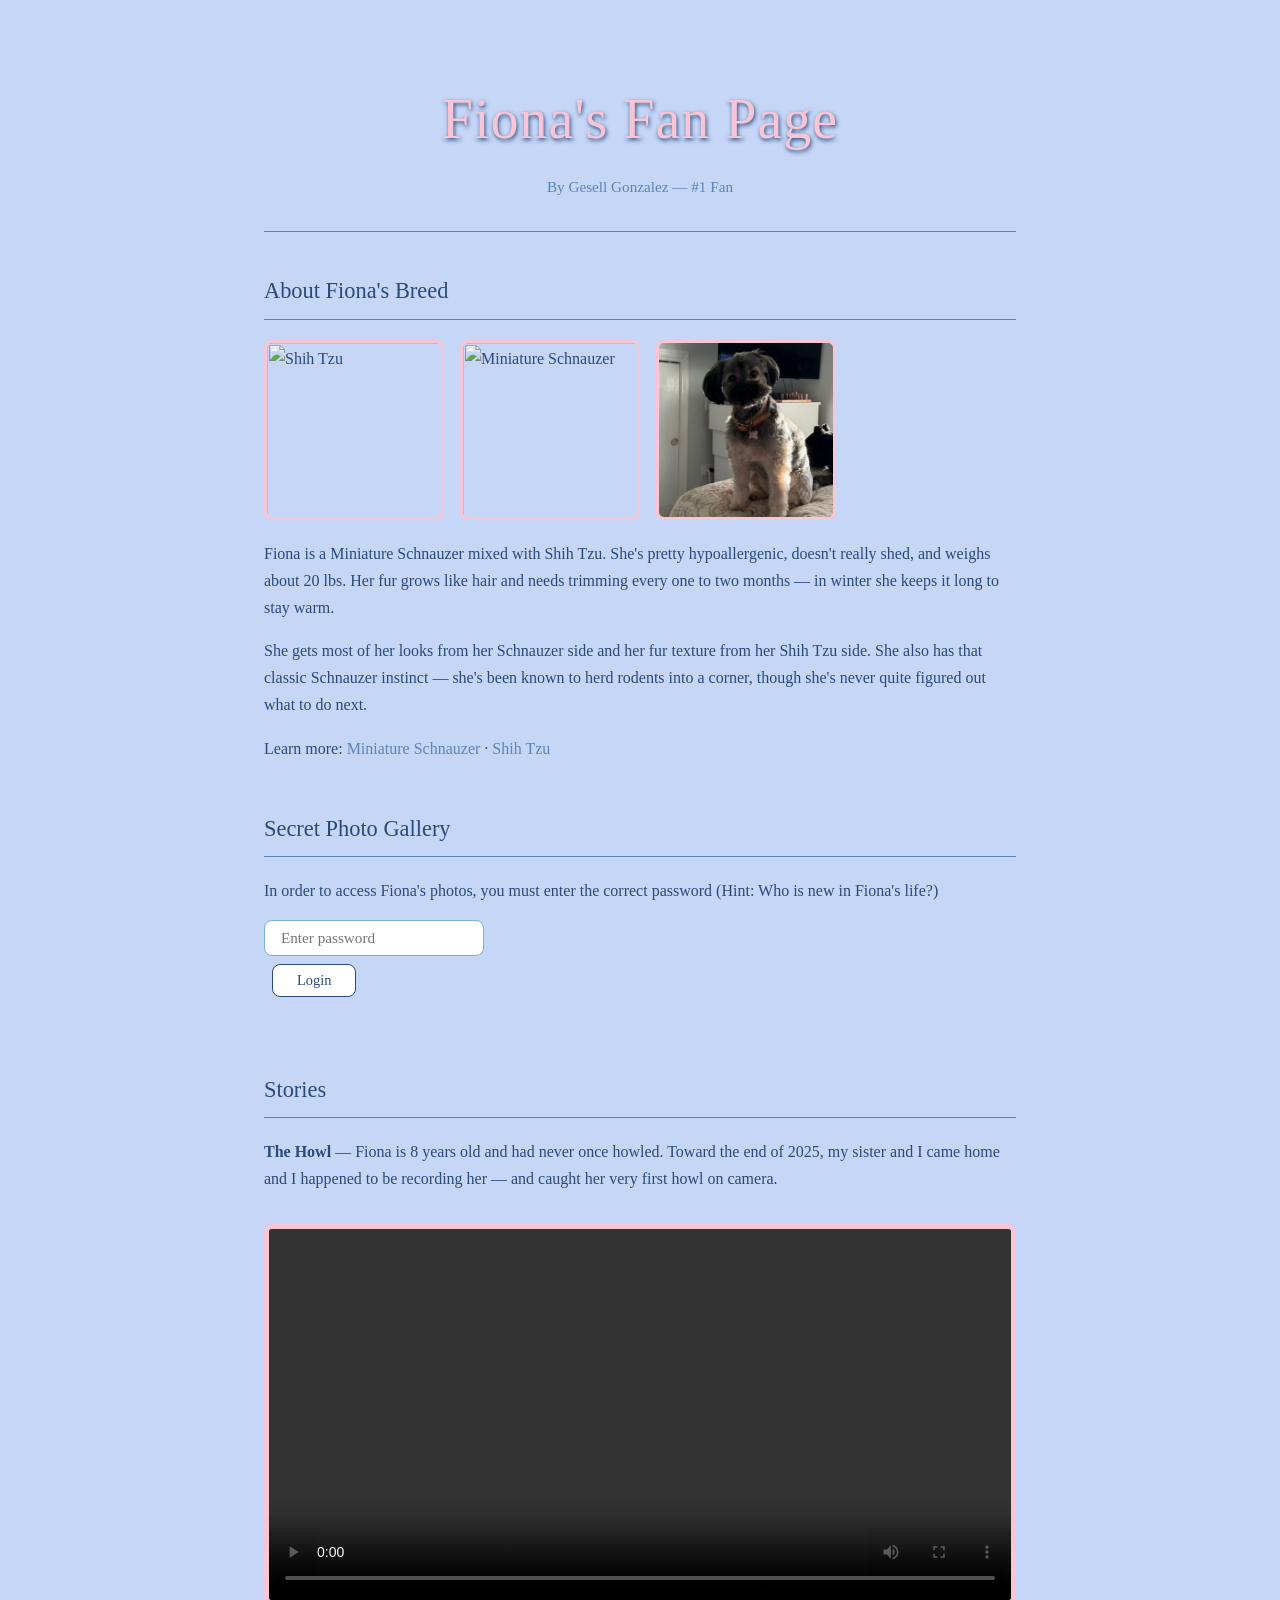
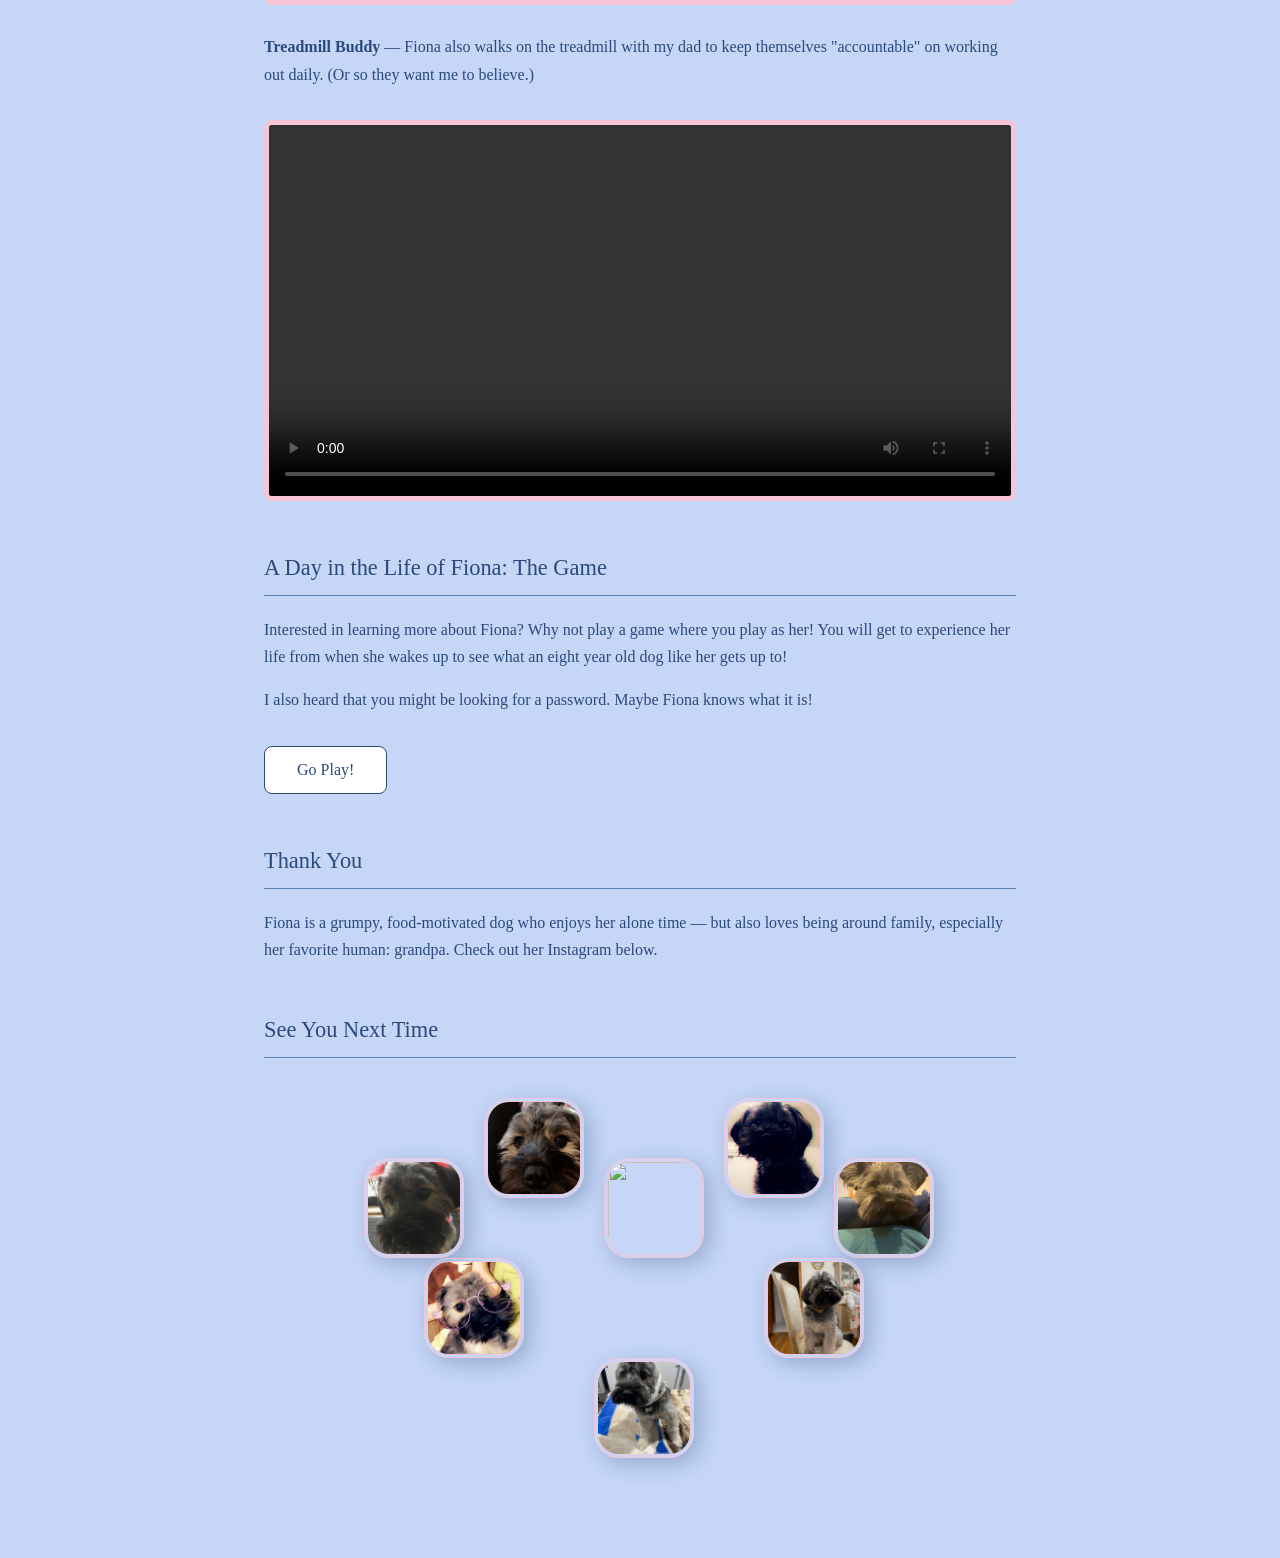
==== commit 8f9ca8c7: "audio changes again" ====
--- a/index.html
+++ b/index.html
@@ -8,7 +8,7 @@
     <script src="https://cdnjs.cloudflare.com/ajax/libs/p5.js/1.10.0/addons/p5.sound.min.js"></script>
   </head>
   <body>
-    <audio controls autoplay>
+    <audio autoplay loop>
       <source src = "media/other/Fortunate Change(2).mp3" type="audio/mpeg">
     </audio>
 
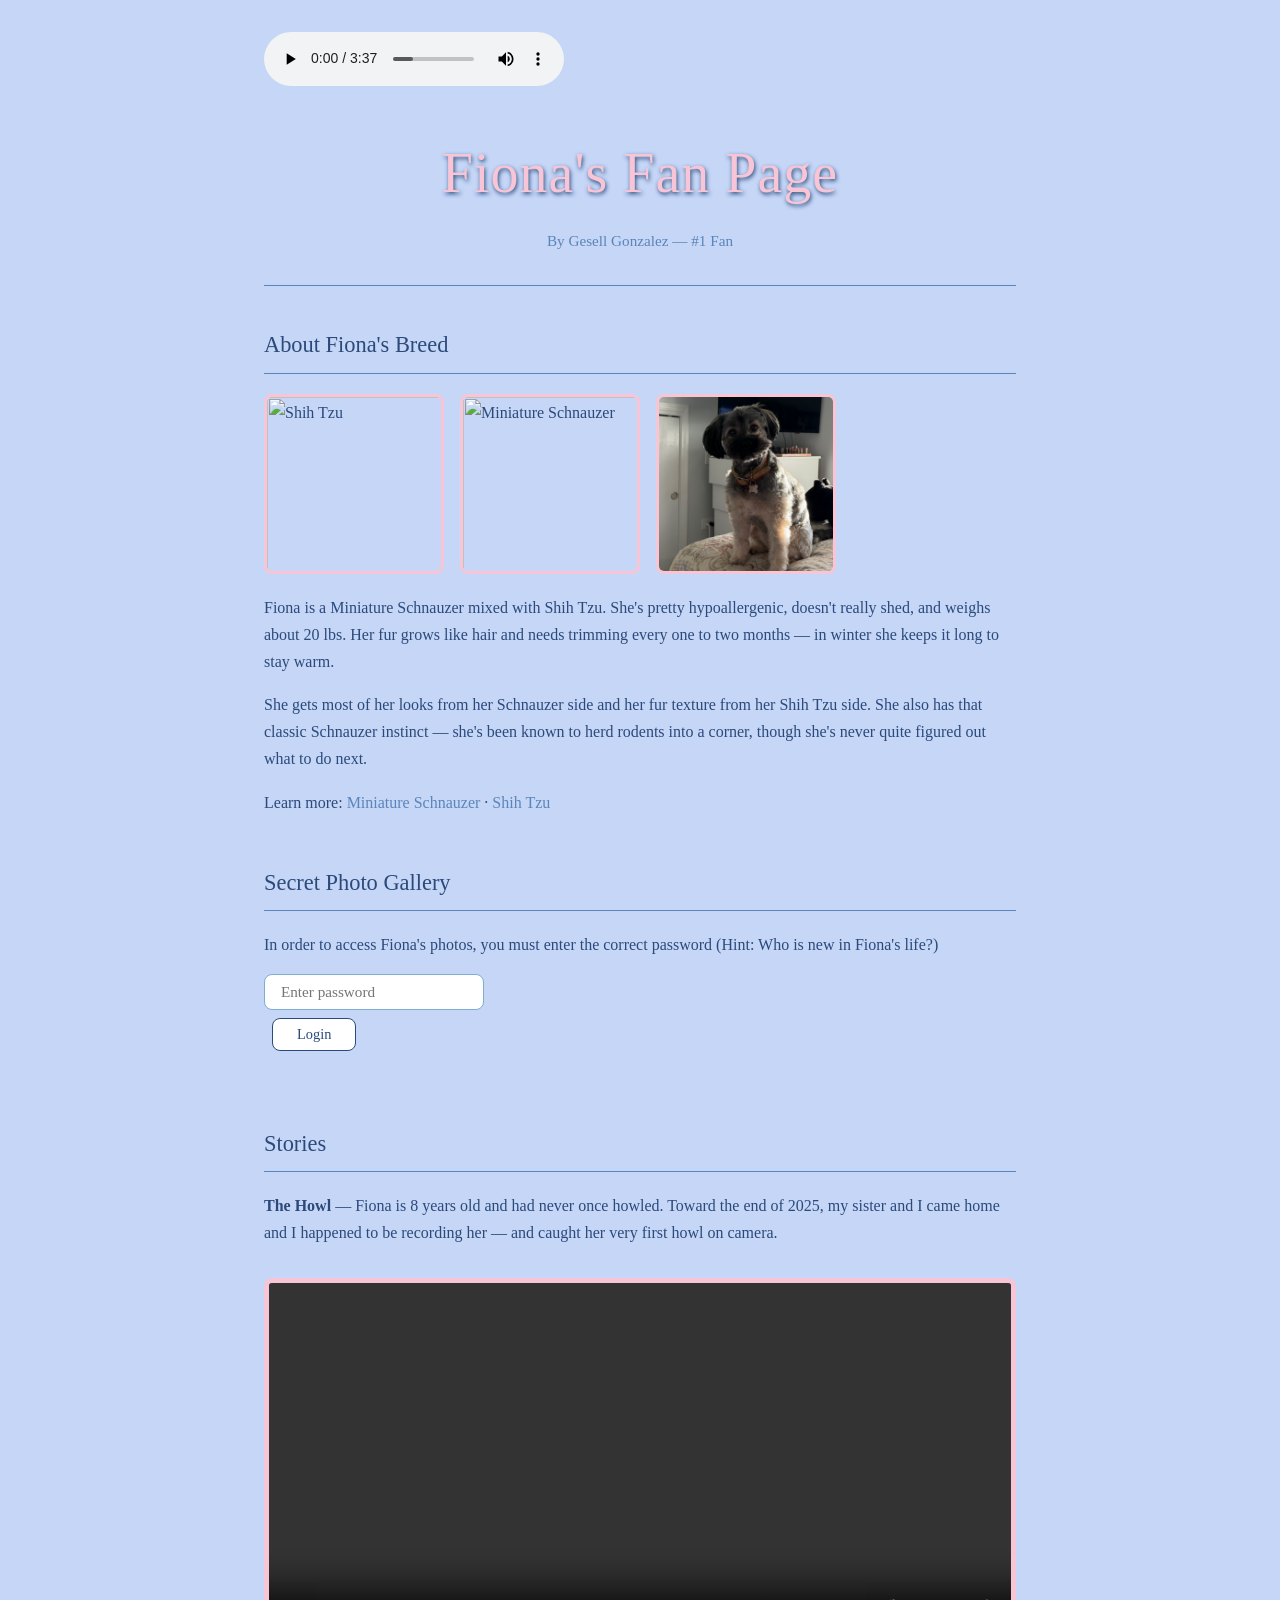
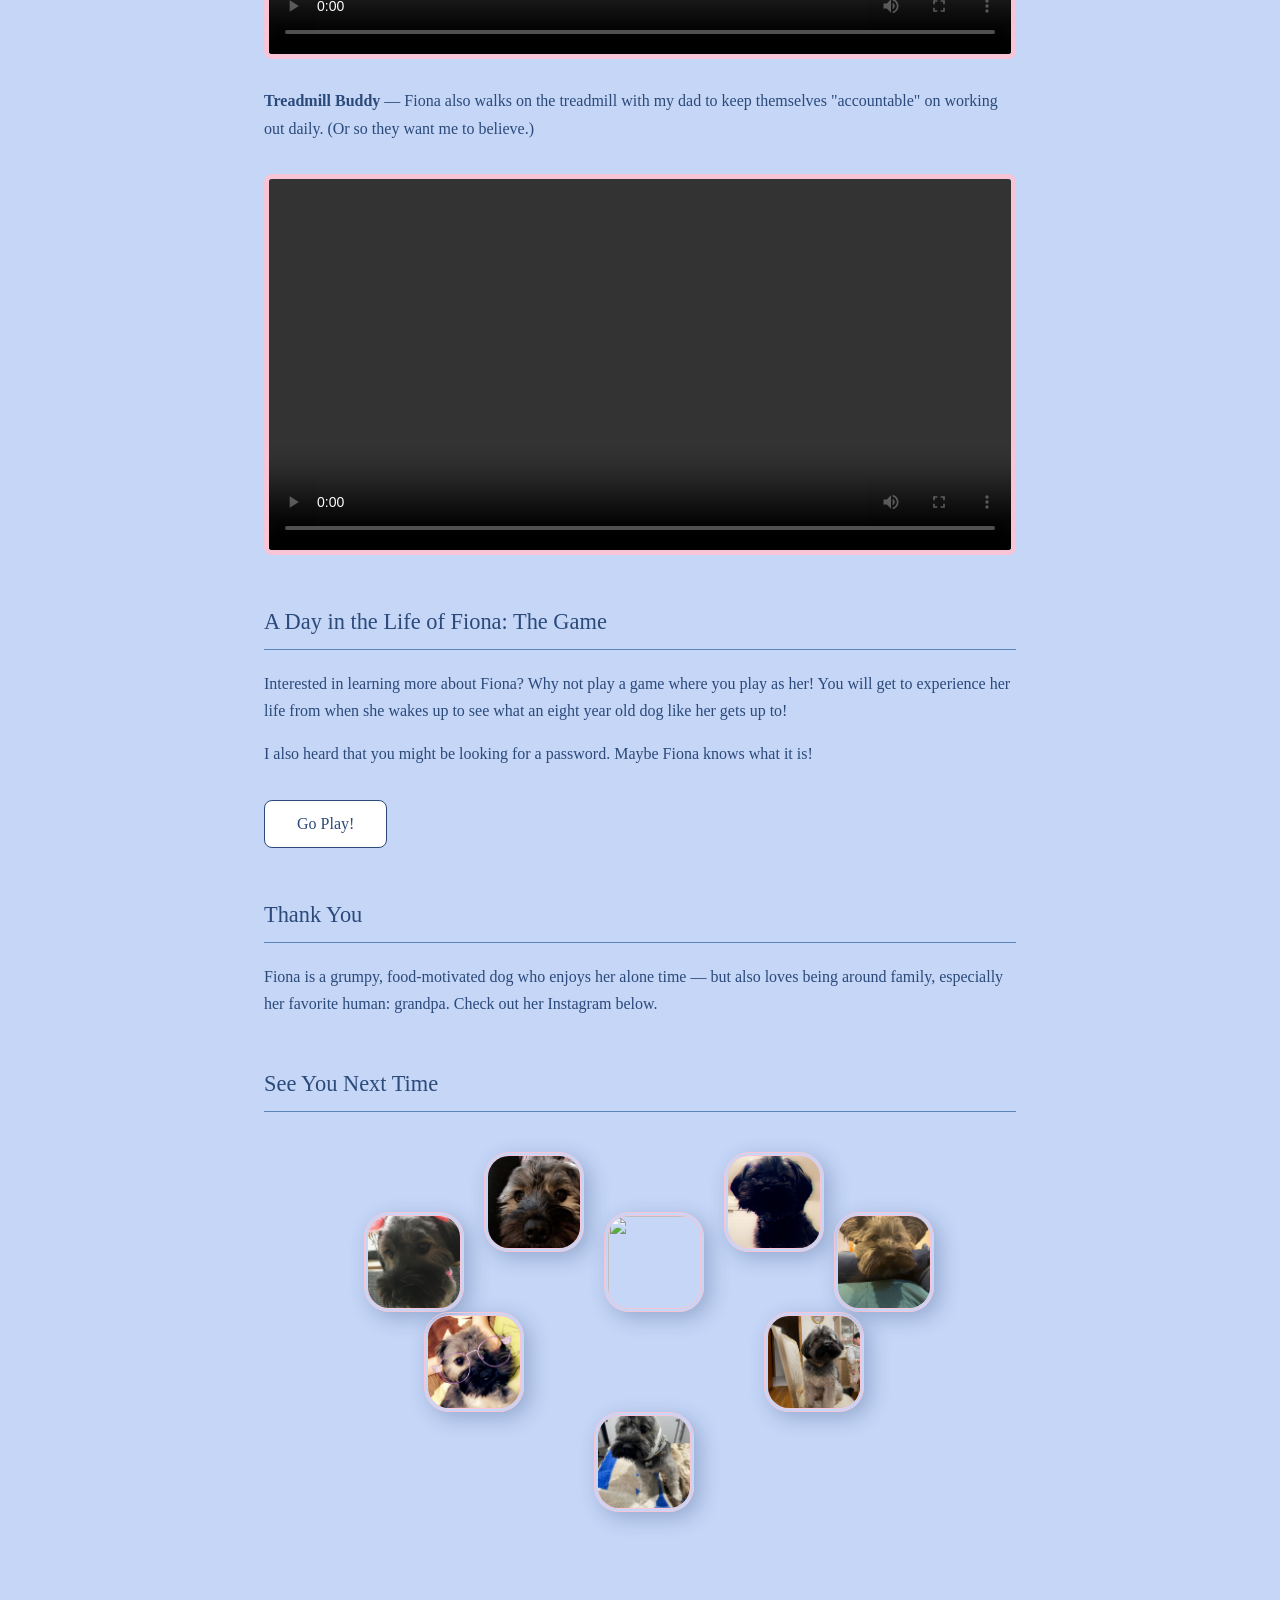
==== commit b1981ecb: "controls to index page audio" ====
--- a/index.html
+++ b/index.html
@@ -8,7 +8,7 @@
     <script src="https://cdnjs.cloudflare.com/ajax/libs/p5.js/1.10.0/addons/p5.sound.min.js"></script>
   </head>
   <body>
-    <audio autoplay loop>
+    <audio controls autoplay loop>
       <source src = "media/other/Fortunate Change(2).mp3" type="audio/mpeg">
     </audio>
 
